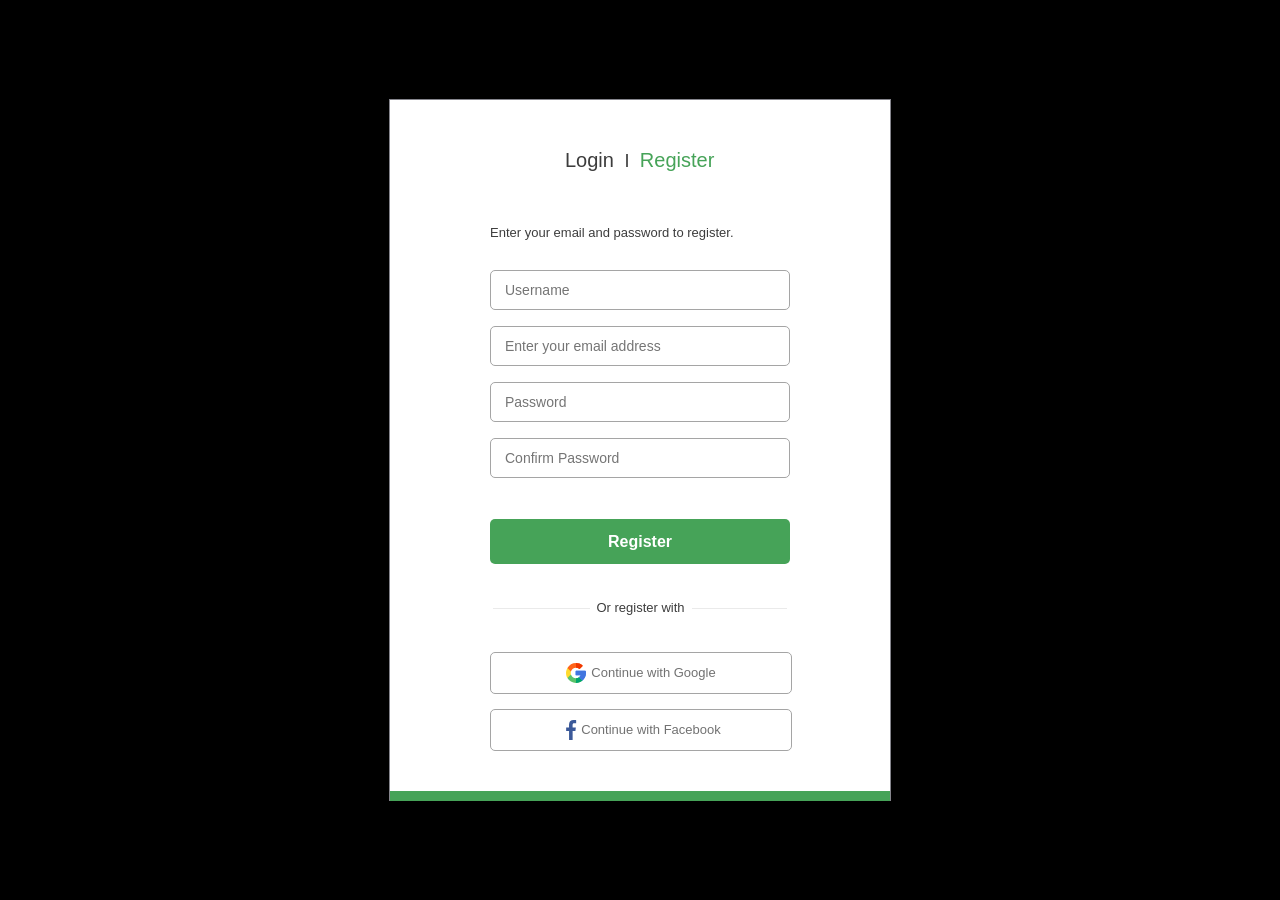
==== index.html @ e0455d1a "init" ====
<!DOCTYPE html>
<html lang="en">
<head>
    <meta charset="UTF-8">
    <meta name="viewport" content="width=device-width, initial-scale=1.0">
    <title>Registration</title>
    
    <link rel="stylesheet" href="./css/normalize.css">
    <link rel="stylesheet" href="./css/reset.css">
    <link rel="stylesheet" href="./css/styles.css">
    
</head>


<body>

<div class="form">

    <form class="registration-form">
        <span class="Login">Login</span>
        <span class="I">I</span>
        <span class="Register">Register</span>
    </form>
    
    <form class="enter-your-email-text">
        <span class="email-text">Enter your email and password to register.</span>
    </form>
    
    <form class="inputs-registration">
        <input type="text" class="username" placeholder="Username" required>
        <input type="email" class="email" placeholder="Enter your email address" required>
        <input type="password" class="password" placeholder="Password" required>
        <input type="password" class="confirm-password" placeholder="Confirm Password"required>
        <button type="submit" class="submit">Register</button>
    </form>
    
    <form class="or-register-with">
        <div class="line"></div>
        <span class="or-register-with-text">Or register with</span>
        <div class="line2"></div>
    </form>
    
    <form class="social-media-login">
        <a href="https://accounts.google.com/signin" class="login-with-google-btn">
            <img src="./img/google%201.svg" alt="google" width="20" height="20">
            <span>Continue with Google</span>
        </a>
        <a href="https://www.facebook.com/login" class="login-with-facebook-btn">
            <img src="./img/facebook%201.svg" alt="facebook" width="20" height="20">
            <span>Continue with Facebook</span>
        </a>
    </form>
    
    <form class="line-footer"></form>
    
    
</div>


</body>

</html>
---- css/styles.css ----
body {
    margin: 0;
    padding: 0;
    display: flex;
    justify-content: center;
    align-items: center;
    height: 100vh;
    background-color: #000000;
}

.form {
    border-collapse: collapse;
    width: 500px; /* Ширина ячейки */
    height: 700px; /* Высота ячейки */
    background-color: #ffffff; /* Цвет фона */
    border: 1px solid #85858c; /* Цвет рамки */
}

.registration-form {
    margin-left: 172px;
    margin-top: 52px;
    width: 157px;
    height: 16px;
    font-family: Cena P, sans-serif;
}

.Login {
    font-family: Cera P, sans-serif;
    font-size: 20px;
    font-weight: 500;
    text-align: left;
    color: rgba(61, 61, 61, 1);
    line-height: 16px;
}

.I {
    font-family: Cera P, sans-serif;
    font-size: 18px;
    font-weight: 250;
    text-align: left;
    color: rgba(61, 61, 61, 1);
    line-height: 16px;
}

.Register {
    font-family: Cera P, sans-serif;
    font-size: 20px;
    font-weight: 500;
    text-align: left;
    color: rgba(70, 163, 88, 1);
    line-height: 16px;
}

.Login,
.I,
.Register {
    margin: 0 3px;
}

.enter-your-email-text {
    width: 300px;
    height: 16px;
    margin-top: 56px;
    margin-left: 100px;
}

.email-text {
    font-family: Cera P, sans-serif;
    font-size: 13px;
    font-weight: 400;
    line-height: 16px;
    text-align: left;
    color: rgba(61, 61, 61, 1);
}

.inputs-registration {
    margin-top: 30px;
    margin-left: 100px;
}

.username, .email, .password {
    width: 300px;
    height: 40px;
    margin-bottom: 16px;
    border: 1px;
    border-style: solid;
    border-radius: 5px;
    border-color: rgba(165, 165, 165, 1);
    font-family: Cena P, sans-serif;
    font-weight: 400;
    line-height: 16px;
    font-size: 14px;
    padding-left: 14px;
    padding-top: 12px;
    padding-bottom: 12px;
    box-sizing: border-box;
}

.confirm-password {
    width: 300px;
    height: 40px;
    border: 1px;
    border-style: solid;
    border-radius: 5px;
    border-color: rgba(165, 165, 165, 1);
    font-family: Cena P, sans-serif;
    font-weight: 400;
    line-height: 16px;
    font-size: 14px;
    padding-left: 14px;
    padding-top: 12px;
    padding-bottom: 12px;
    box-sizing: border-box;
}

.button {
    margin-top: 41px;
    margin-left: 100px;
}

.submit {
    width: 300px;
    height: 45px;
    border: 0;
    border-radius: 5px;
    background-color: rgba(70, 163, 88, 1);
    font-family: Cena P, sans-serif;
    font-weight: 700;
    line-height: 16px;
    font-size: 16px;
    color: rgba(255, 255, 255, 1);
    margin-top: 41px;
    cursor: pointer;
}

.or-register-with {
    display: flex;
    align-items: center;
    justify-content: center;
    margin: 36px;
}

.or-register-with-text {
    font-family: Cera P, sans-serif;
    font-size: 13px; /* Размер текста */
    line-height: 16px;
    color: rgba(61, 61, 61, 1);
    white-space: nowrap;
    margin-left: 6px;
    margin-right: 7px;
}

.line {
    width: 97px;
    height: 1px;
    background-color: rgba(234, 234, 234, 1);
}

.line2 {
    width: 95px;
    height: 1px;
    background-color: rgba(234, 234, 234, 1);
}

.social-media-login {
    margin-top: 27px;
    margin-left: 100px;
}

.login-with-google-btn,
.login-with-facebook-btn {
    display: flex;
    align-items: center;
    justify-content: center;
    width: 300px;
    height: 40px;
    border: 1px solid rgba(165, 165, 165, 1);
    border-radius: 5px;
    background-color: rgb(255, 255, 255);
    font-family: 'Cena P', sans-serif;
    font-weight: 500;
    line-height: 16px;
    font-size: 13px;
    color: rgba(114, 114, 114, 1);
    text-decoration-line: blink;
}

.login-with-google-btn {
    margin-bottom: 15px;
    gap: 7px;
}

.login-with-google-btn {
    gap: 5px;
}

.line-footer {
    width: 100%;
    height: 10px;
    margin-top: 40px;
    background-color: rgba(70, 163, 88, 1);
}
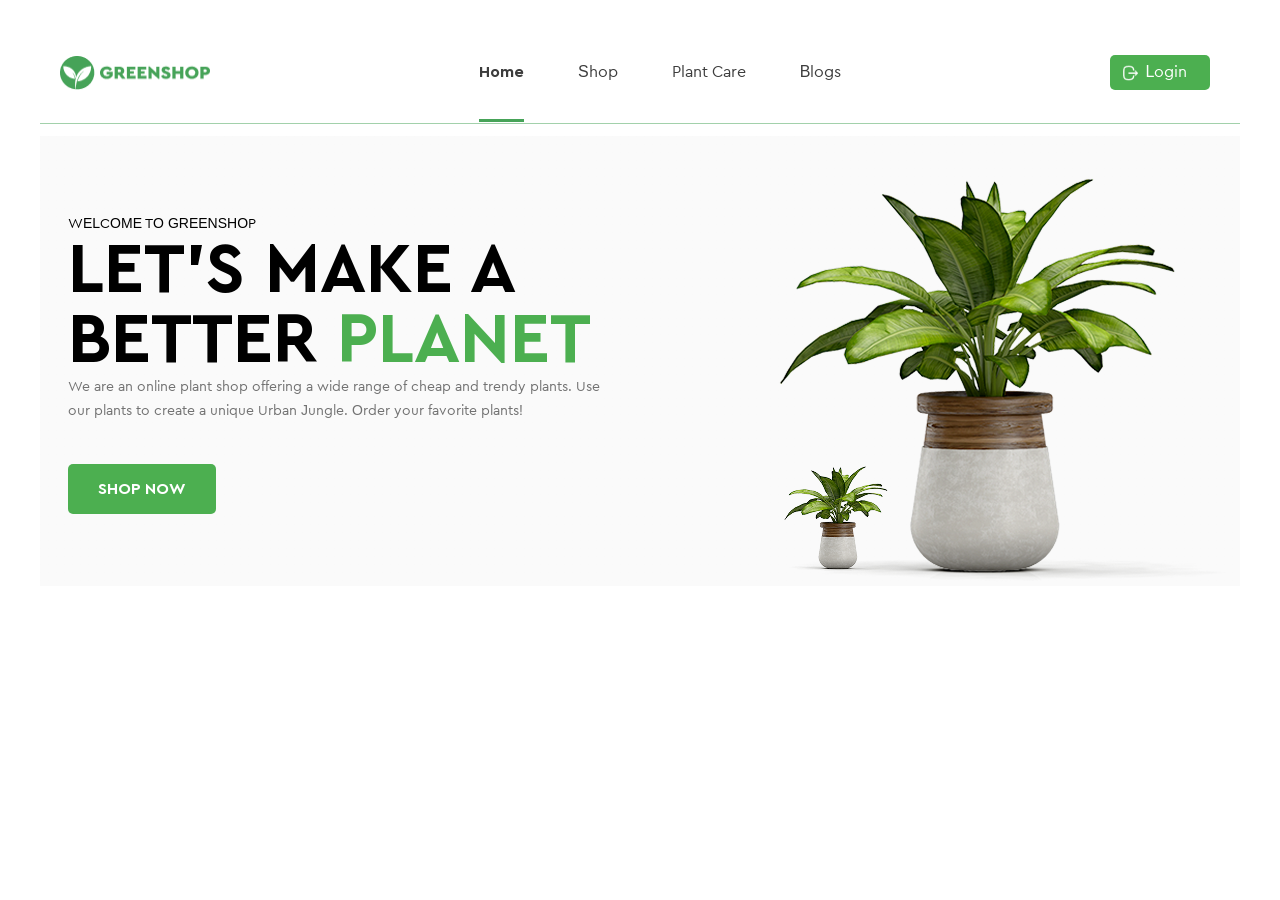
==== commit 91be384d: "Сохранил локальные файлы перед pull" ====
--- a/index.html
+++ b/index.html
@@ -3,60 +3,47 @@
 <head>
     <meta charset="UTF-8">
     <meta name="viewport" content="width=device-width, initial-scale=1.0">
-    <title>Registration</title>
-    
-    <link rel="stylesheet" href="./css/normalize.css">
-    <link rel="stylesheet" href="./css/reset.css">
-    <link rel="stylesheet" href="./css/styles.css">
-    
+    <title>GreenShop</title>
+    <link rel="stylesheet" href="./styles/reset.css">
+    <link rel="stylesheet" href="./styles/style.css">
 </head>
+<body>
+<header>
+    <div class="container">
+        <a href="index.html">
+            <div class="logo">
+                <img src="./images/logo.png" alt="GreenShop Logo">
+            </div>
+        </a>
+        <nav>
+            <ul>
+                <li><a href="index.html" class="active">Home</a></li>
+                <li><a href="#">Shop</a></li>
+                <li><a href="#">Plant Care</a></li>
+                <li><a href="#">Blogs</a></li>
+            </ul>
+        </nav>
+        <div class="login-btn">
+            <a href="./pages/registration.html">
+                <button>Login</button>
+            </a>
+        </div>
+    </div>
+</header>
 
-
-<body>
-
-<div class="form">
-
-    <form class="registration-form">
-        <span class="Login">Login</span>
-        <span class="I">I</span>
-        <span class="Register">Register</span>
-    </form>
-    
-    <form class="enter-your-email-text">
-        <span class="email-text">Enter your email and password to register.</span>
-    </form>
-    
-    <form class="inputs-registration">
-        <input type="text" class="username" placeholder="Username" required>
-        <input type="email" class="email" placeholder="Enter your email address" required>
-        <input type="password" class="password" placeholder="Password" required>
-        <input type="password" class="confirm-password" placeholder="Confirm Password"required>
-        <button type="submit" class="submit">Register</button>
-    </form>
-    
-    <form class="or-register-with">
-        <div class="line"></div>
-        <span class="or-register-with-text">Or register with</span>
-        <div class="line2"></div>
-    </form>
-    
-    <form class="social-media-login">
-        <a href="https://accounts.google.com/signin" class="login-with-google-btn">
-            <img src="./img/google%201.svg" alt="google" width="20" height="20">
-            <span>Continue with Google</span>
-        </a>
-        <a href="https://www.facebook.com/login" class="login-with-facebook-btn">
-            <img src="./img/facebook%201.svg" alt="facebook" width="20" height="20">
-            <span>Continue with Facebook</span>
-        </a>
-    </form>
-    
-    <form class="line-footer"></form>
-    
-    
+<div class="hero">
+    <div class="container2">
+        <div class="hero-text">
+            <p class="subheading">WELCOME TO GREENSHOP</p>
+            <h1>LET’S MAKE A BETTER <span>PLANET</span></h1>
+            <p class="description">We are an online plant shop offering a wide range of cheap and trendy plants. Use our plants to create a unique Urban Jungle. Order your favorite plants!</p>
+            <button class="shop-btn">SHOP NOW</button>
+        </div>
+        <div class="hero-image">
+            <img src="./images/plant-large.png" alt="Large Plant" class="large-plant">
+            <img src="./images/plant-small.png" alt="Small Plant" class="small-plant">
+        </div>
+    </div>
 </div>
-
-
 </body>
-
-</html>+</html>
--- a/styles/style.css
+++ b/styles/style.css
@@ -0,0 +1,226 @@
+@font-face {
+    font-family: 'Cera Pro';
+    src: url('../fonts/CeraPro-Regular.woff2') format('woff2'),
+    url('../fonts/CeraPro-Regular.woff') format('woff');
+    font-weight: normal;
+    font-style: normal;
+}
+
+@font-face {
+    font-family: 'Cera Pro';
+    src: url('../fonts/CeraPro-Bold.woff2') format('woff2'),
+    url('../fonts/CeraPro-Bold.woff') format('woff');
+    font-weight: bold;
+    font-style: normal;
+}
+
+body {
+    font-family: 'Cera Pro', sans-serif;
+    margin: 0;
+    padding: 0;
+    background-color: #ffffff;
+}
+
+.container {
+    width: 1200px;
+    height: 53px;
+    top: 30px;
+    margin: 0 auto;
+}
+
+header {
+    background-color: #ffffff;
+    padding: 20px;
+    width: 1200px;
+    margin: 30px auto 12px auto;
+    border-bottom: 0.3px solid rgba(70, 163, 88, 0.5);
+}
+
+.logo {
+    display: inline-block;
+    vertical-align: middle;
+}
+
+.logo img {
+    width: 150px;
+    height: 34px;
+}
+
+nav {
+    display: inline-block;
+    vertical-align: middle;
+    width: auto;
+    height: 45px;
+    margin: 0 240px;
+}
+
+nav ul {
+    display: inline-block;
+    list-style: none;
+    width: auto;
+    height: 45px;
+    text-align: center;
+    line-height: 45px;
+}
+
+nav ul li {
+    display: inline-block;
+    margin: 0 25px;
+}
+
+nav ul li a {
+    text-decoration: none;
+    color: #3D3D3D;
+    font-weight: 400;
+    border-bottom: 3px solid transparent;
+}
+
+nav ul li a.active {
+    position: relative;
+    font-weight: 700;
+    color: #3D3D3D;
+}
+
+nav ul li a.active::after {
+    content: "";
+    position: absolute;
+    left: 0;
+    bottom: -42px;
+    width: 100%;
+    height: 3px;
+    background-color: #46A358;
+}
+
+.login-btn {
+    display: inline-block;
+    vertical-align: middle;
+    position: relative;
+}
+
+.login-btn a {
+    display: inline-block;
+    text-decoration: none;
+}
+
+.login-btn button {
+    display: inline-block;
+    width: 100px;
+    height: 35px;
+    background-color: #4CAF50;
+    color: white;
+    border: none;
+    cursor: pointer;
+    border-radius: 5px;
+    font-family: 'Cera Pro', sans-serif;
+    font-weight: 500;
+    font-size: 16px;
+    text-align: center;
+    padding-left: 12px;
+    line-height: 35px;
+    position: relative;
+}
+
+.login-btn button::before {
+    content: "";
+    display: inline-block;
+    width: 16px;
+    height: 15px;
+    background: url("../images/logout.png") no-repeat center;
+    background-size: contain;
+    position: absolute;
+    left: 12px;
+    top: 50%;
+    transform: translateY(-50%);
+}
+
+.hero {
+    margin: 0 auto;
+    text-align: center;
+    width: 1200px;
+    height: 450px;
+    top: 10px;
+    background: linear-gradient(97.77deg, rgba(245, 245, 245, 0.5) -23.46%, rgba(245, 245, 245, 0.5) 107.51%);
+}
+
+.hero-text {
+    display: inline-block;
+    width: 45%;
+    text-align: left;
+    position: relative;
+    bottom: 227px;
+}
+
+.hero-text .subheading {
+    display: inline-block;
+    width: 205px;
+    height: 16px;
+    font-family: 'Cera Pro', sans-serif;
+    font-weight: 500;
+    font-size: 14px;
+    line-height: 16px;
+}
+
+.hero-text h1 {
+    width: 590px;
+    height: 140px;
+    font-family: 'Cera Pro', sans-serif;
+    font-weight: 900;
+    font-size: 70px;
+    line-height: 70px;
+}
+
+.hero-text h1 span {
+    color: #4CAF50;
+}
+
+.hero-text .description {
+    width: 557px;
+    height: 45px;
+    font-size: 14px;
+    color: #727272;
+    font-family: 'Cera Pro', sans-serif;
+    font-weight: 400;
+    line-height: 24px;
+}
+
+.shop-btn {
+    top: 325px;
+    left: 41px;
+    background-color: #4CAF50;
+    color: white;
+    border: none;
+    padding: 15px 30px;
+    cursor: pointer;
+    font-family: 'Cera Pro', sans-serif;
+    font-weight: 700;
+    font-size: 16px;
+    line-height: 20px;
+    border-radius: 5px;
+    margin-top: 44px;
+}
+
+.hero-image {
+    display: inline-block;
+    width: 50%;
+    text-align: right;
+}
+
+.hero-image img {
+    max-width: 100%;
+}
+
+.large-plant {
+    position: relative;
+    top: 12px;
+    left: 120px;
+    width: 507px;
+    height: 450px;
+}
+
+.small-plant {
+    position: relative;
+    top: -140px;
+    left: 160px;
+    width: 135px;
+    height: 135px;
+}
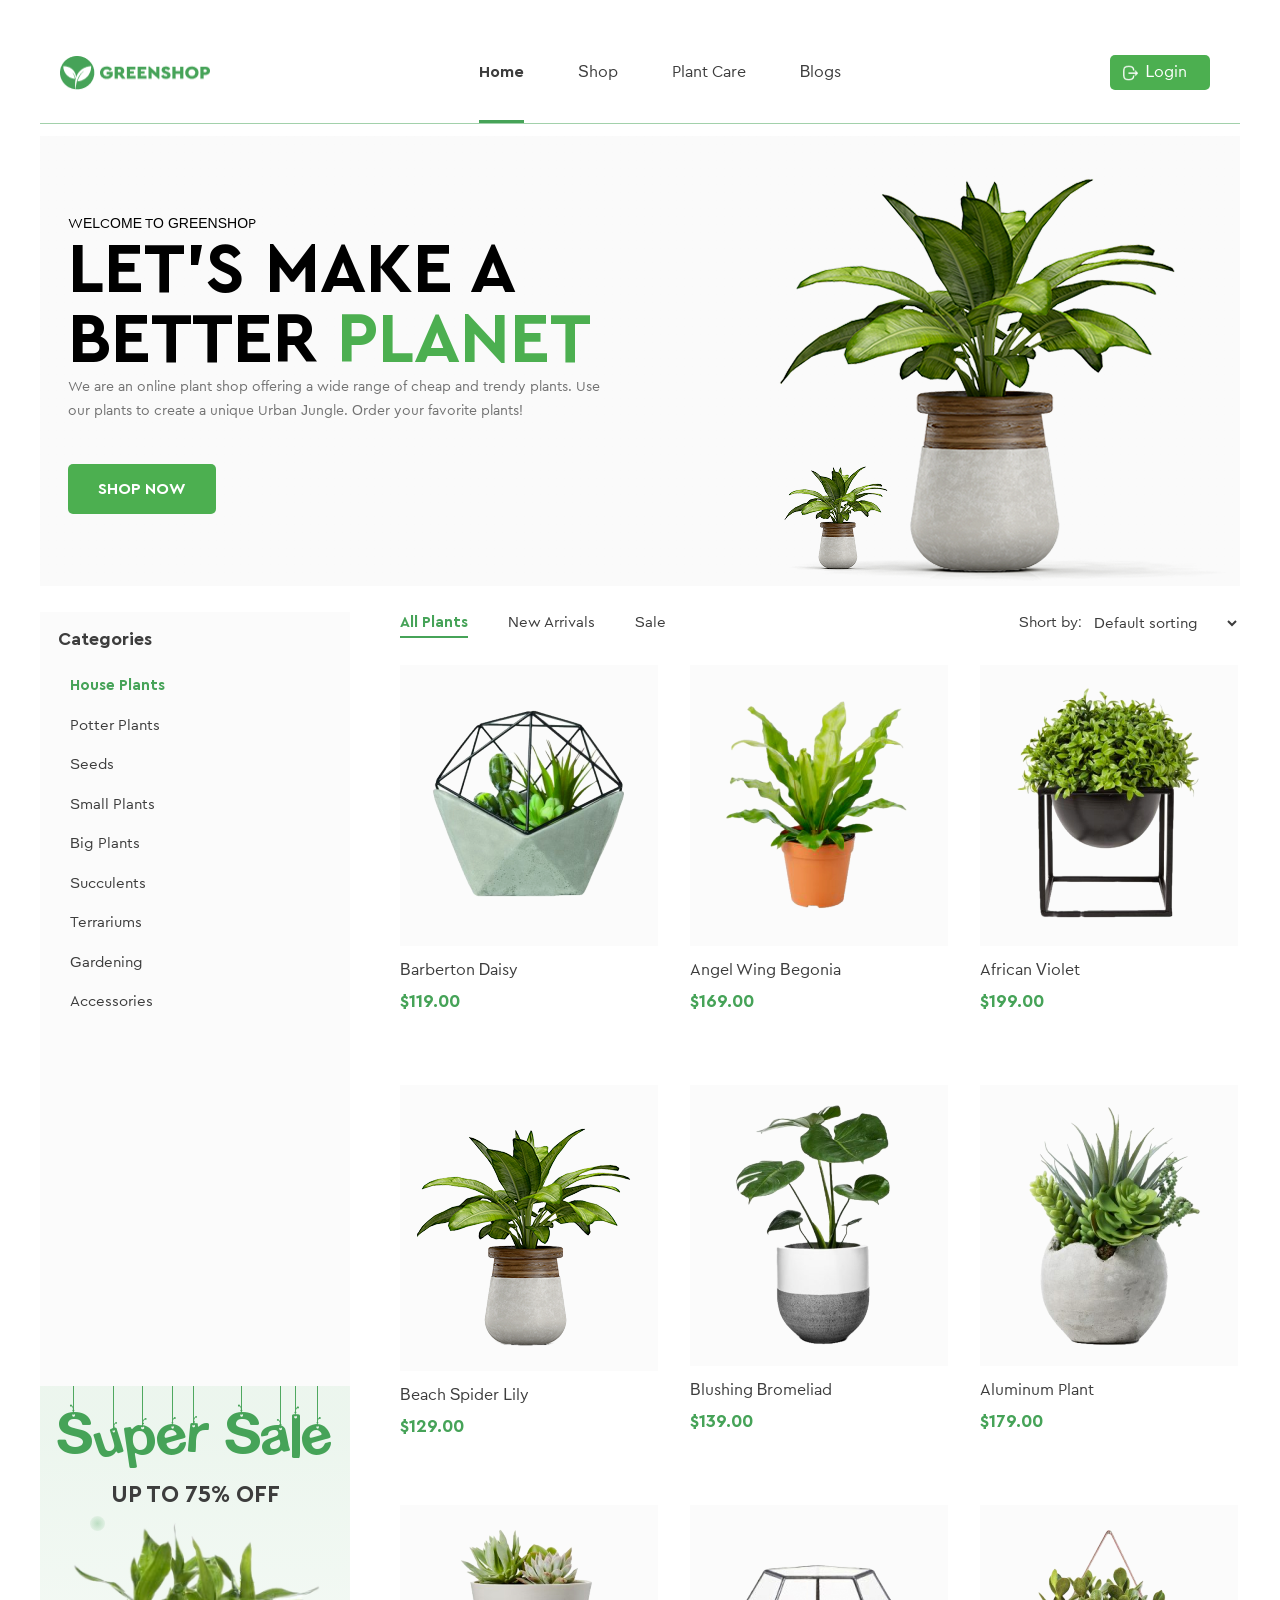
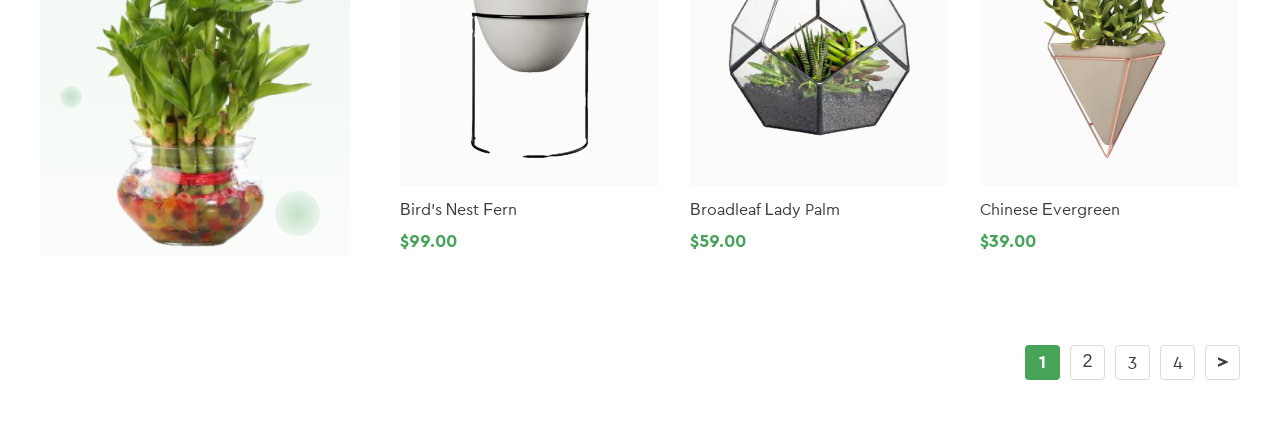
==== commit e61fc379: "Добавил проект ДЗ 7.1., но с использованием flex в ветку homework-3" ====
--- a/index.html
+++ b/index.html
@@ -6,6 +6,8 @@
     <title>GreenShop</title>
     <link rel="stylesheet" href="./styles/reset.css">
     <link rel="stylesheet" href="./styles/style.css">
+    <link rel="stylesheet" href="./styles/style-central-block.css">
+    
 </head>
 <body>
 <header>
@@ -45,5 +47,150 @@
         </div>
     </div>
 </div>
+
+<section class="products-section">
+    <div class="container">
+        
+        <!-- Левая колонка (боковое меню) -->
+        <div class="sidebar-container">
+            <aside class="sidebar">
+                <h2>Categories</h2>
+                <ul class="categories">
+                    <li><a href="#" class="active">House Plants</a></li>
+                    <li><a href="#">Potter Plants</a></li>
+                    <li><a href="#">Seeds</a></li>
+                    <li><a href="#">Small Plants</a></li>
+                    <li><a href="#">Big Plants</a></li>
+                    <li><a href="#">Succulents</a></li>
+                    <li><a href="#">Terrariums</a></li>
+                    <li><a href="#">Gardening</a></li>
+                    <li><a href="#">Accessories</a></li>
+                </ul>
+            </aside>
+            
+            <div class="sale-banner">
+                <h2 class="sale-title">Super Sale</h2>
+                <p class="sale-subtitle">UP TO 75% OFF</p>
+                
+                <!-- Блок с кругами -->
+                <div class="sale-circles">
+                    <div class="circle small-circle"></div>
+                    <div class="circle medium-circle"></div>
+                    <div class="circle large-circle"></div>
+                </div>
+                
+                <!-- Картинка баннера -->
+                <img src="./images/sale-banner.png" alt="Super Sale Plant" class="sale-image">
+            </div>
+        </div>
+        
+        <!-- Правая колонка (контент с товарами) -->
+        <div class="products-content">
+            
+            <!-- Блок сортировки -->
+            <div class="sort-filter">
+                <div class="filter-tabs">
+                    <span class="active">All Plants</span>
+                    <span>New Arrivals</span>
+                    <span>Sale</span>
+                </div>
+                <div class="sort-by">
+                    <label for="sort">Short by:</label>
+                    <select id="sort">
+                        <option>Default sorting</option>
+                        <option>Price: Low to High</option>
+                        <option>Price: High to Low</option>
+                    </select>
+                </div>
+            </div>
+            
+            <!-- Карточки товаров -->
+            <div class="product-container">
+                <div class="product-card">
+                    <div class="product-card-bg">
+                        <img src="./images/product1.png" alt="Barberton Daisy">
+                    </div>
+                    <h3>Barberton Daisy</h3>
+                    <p class="price">$119.00</p>
+                </div>
+                
+                <div class="product-card">
+                    <div class="product-card-bg">
+                        <img src="./images/product2.png" alt="Angel Wing Begonia">
+                    </div>
+                    <h3>Angel Wing Begonia</h3>
+                    <p class="price">$169.00</p>
+                </div>
+                
+                <div class="product-card">
+                    <div class="product-card-bg">
+                        <img src="./images/product3.png" alt="African Violet">
+                    </div>
+                    <h3>African Violet</h3>
+                    <p class="price">$199.00</p>
+                </div>
+                
+                <div class="product-card">
+                    <div class="product-card-bg">
+                        <img src="./images/product4.png" alt="Beach Spider Lily">
+                    </div>
+                    <h3>Beach Spider Lily</h3>
+                    <p class="price">$129.00</p>
+                </div>
+                
+                <div class="product-card">
+                    <div class="product-card-bg">
+                        <img src="./images/product5.png" alt="Blushing Bromeliad">
+                    </div>
+                    <h3>Blushing Bromeliad</h3>
+                    <p class="price">$139.00</p>
+                </div>
+                
+                <div class="product-card">
+                    <div class="product-card-bg">
+                        <img src="./images/product6.png" alt="Aluminum Plant">
+                    </div>
+                    <h3>Aluminum Plant</h3>
+                    <p class="price">$179.00</p>
+                </div>
+                
+                <div class="product-card">
+                    <div class="product-card-bg">
+                        <img src="./images/product7.png" alt="Bird’s Nest Fern">
+                    </div>
+                    <h3>Bird’s Nest Fern</h3>
+                    <p class="price">$99.00</p>
+                </div>
+                
+                <div class="product-card">
+                    <div class="product-card-bg">
+                        <img src="./images/product8.png" alt="Broadleaf Lady Palm">
+                    </div>
+                    <h3>Broadleaf Lady Palm</h3>
+                    <p class="price">$59.00</p>
+                </div>
+                
+                <div class="product-card">
+                    <div class="product-card-bg">
+                        <img src="./images/product9.png" alt="Chinese Evergreen">
+                    </div>
+                    <h3>Chinese Evergreen</h3>
+                    <p class="price">$39.00</p>
+                </div>
+            </div>
+            
+            <!-- Пагинация -->
+            <div class="pagination">
+                <a href="#" class="active">1</a>
+                <a href="#">2</a>
+                <a href="#">3</a>
+                <a href="#">4</a>
+                <a href="#" class="next">&gt;</a>
+            </div>
+            
+        </div>
+    </div>
+</section>
+
 </body>
 </html>
--- a/styles/style.css
+++ b/styles/style.css
@@ -85,7 +85,7 @@
     content: "";
     position: absolute;
     left: 0;
-    bottom: -42px;
+    bottom: -43px;
     width: 100%;
     height: 3px;
     background-color: #46A358;
--- a/styles/style-central-block.css
+++ b/styles/style-central-block.css
@@ -0,0 +1,334 @@
+@font-face {
+    font-family: 'Cera Pro';
+    src: url('../fonts/CeraPro-Regular.woff2') format('woff2'),
+    url('../fonts/CeraPro-Regular.woff') format('woff');
+    font-weight: normal;
+    font-style: normal;
+}
+
+@font-face {
+    font-family: 'Cera Pro';
+    src: url('../fonts/CeraPro-Bold.woff2') format('woff2'),
+    url('../fonts/CeraPro-Bold.woff') format('woff');
+    font-weight: bold;
+    font-style: normal;
+}
+
+@font-face {
+    font-family: 'Hanged Letters';
+    src: url('../fonts/Hanged-Letters.ttf') format('truetype');
+    font-weight: normal;
+    font-style: normal;
+}
+
+/* Главный контейнер */
+.products-section .container {
+    display: flex;
+    align-items: flex-start;
+    justify-content: space-between;
+    gap: 50px; /* Отступ между сайдбаром и контентом */
+}
+
+/* Левая колонка (sidebar + баннер) */
+.sidebar-container {
+    width: 310px;
+    display: flex;
+    flex-direction: column;
+    align-items: center;
+}
+
+/* Sidebar */
+.sidebar {
+    margin-top: 26px;
+    width: 100%;
+    height: 774px;
+    background-color: #FBFBFB;
+    padding: 14px 18px;
+    font-family: 'Cera Pro', sans-serif;
+}
+
+/* Заголовок "Categories" */
+.sidebar h2 {
+    font-size: 18px;
+    font-weight: 700;
+    color: #3D3D3D;
+    margin-bottom: 20px;
+}
+
+/* Список категорий */
+.categories {
+    padding-left: 12px;
+    display: flex;
+    flex-direction: column;
+    gap: 15px;
+}
+
+.categories li a {
+    font-size: 15px;
+    font-weight: 400;
+    color: #3D3D3D;
+    transition: color 0.3s ease;
+}
+
+.categories li a.active {
+    font-weight: 700;
+    color: #46A358;
+}
+
+/* Баннер "Super Sale" */
+.sale-banner {
+    width: 310px;
+    height: 470px;
+    background: linear-gradient(180deg, rgba(70, 163, 88, 0.1) 10%, rgba(70, 163, 88, 0.03) 90%);
+    text-align: center;
+    font-family: 'Cera Pro', sans-serif;
+    position: relative;
+    overflow: hidden;
+}
+
+.sale-title {
+    margin-top: 16px;
+    font-size: 65px;
+    font-weight: 400;
+    color: #46A358;
+    line-height: 65px;
+    font-family: 'Hanged Letters', sans-serif;
+}
+
+.sale-subtitle {
+    margin-top: 11px;
+    font-size: 23px;
+    font-weight: 700;
+    color: #3D3D3D;
+}
+
+.sale-image {
+    width: 310px;
+    height: 340px;
+    object-fit: cover;
+}
+
+/* Декоративные круги */
+.sale-circles {
+    position: absolute;
+    width: 100%;
+    height: 100%;
+    top: 0;
+    left: 0;
+    pointer-events: none;
+    z-index: 2;
+}
+
+.circle {
+    position: absolute;
+    border-radius: 50%;
+    background: radial-gradient(circle, rgba(70, 163, 88, 0.3) 0%, rgba(70, 163, 88, 0) 100%);
+    z-index: 1;
+}
+
+.small-circle {
+    width: 15px;
+    height: 15px;
+    top: 130px;
+    left: 50px;
+}
+
+.medium-circle {
+    width: 22px;
+    height: 22px;
+    top: 300px;
+    left: 20px;
+}
+
+.large-circle {
+    width: 45px;
+    height: 45px;
+    bottom: 20px;
+    right: 30px;
+}
+
+/* Правая колонка (контент с товарами) */
+.products-content {
+    flex-grow: 1; /* Занимает всё доступное место */
+}
+
+/* Блок сортировки */
+.sort-filter {
+    display: flex;
+    justify-content: space-between;
+    align-items: center;
+    margin-bottom: 30px;
+    margin-top: 26px;
+}
+
+/* Табы */
+.filter-tabs {
+    display: flex;
+    gap: 40px;
+}
+
+.filter-tabs span {
+    font-family: 'Cera Pro', sans-serif;
+    font-size: 15px;
+    font-weight: 400;
+    color: #3D3D3D;
+    cursor: pointer;
+    position: relative;
+}
+
+.filter-tabs span.active {
+    font-weight: 700;
+    color: #46A358;
+}
+
+.filter-tabs span.active::after {
+    content: "";
+    position: absolute;
+    bottom: -3px;
+    left: 0;
+    width: 100%;
+    height: 2px;
+    background-color: #46A358;
+}
+
+/* Блок "Sort by" */
+.sort-by {
+    display: flex;
+    align-items: center;
+    gap: 8px;
+}
+
+.sort-by label {
+    font-family: 'Cera Pro', sans-serif;
+    font-size: 15px;
+    font-weight: 400;
+    color: #3D3D3D;
+}
+
+.sort-by select {
+    font-family: 'Cera Pro', sans-serif;
+    font-size: 15px;
+    font-weight: 400;
+    color: #3D3D3D;
+    border: none;
+    outline: none;
+    background: transparent;
+    cursor: pointer;
+}
+
+/* Контейнер карточек товаров */
+.product-container {
+    display: flex;
+    flex-wrap: wrap;
+    gap: 70px 32px; /* 70px по вертикали, 32px по горизонтали */
+    justify-content: flex-start;
+    width: 100%;
+}
+
+/* Карточка товара */
+.product-card {
+    width: 258px;
+    height: 350px;
+    display: flex;
+    flex-direction: column;
+    align-items: center;
+    text-align: center;
+    transition: transform 0.3s ease, box-shadow 0.3s ease;
+}
+
+/* Контейнер с фоном */
+.product-card-bg {
+    width: 258px;
+    height: 300px;
+    background-color: rgba(251, 251, 251, 1);
+    display: flex;
+    align-items: center;
+    justify-content: center;
+}
+
+/* Изображение товара */
+.product-card img {
+    max-width: 100%;
+    max-height: 100%;
+    object-fit: contain;
+}
+
+/* Название товара */
+.product-card h3 {
+    font-family: 'Cera Pro', sans-serif;
+    font-size: 16px;
+    font-weight: 400;
+    color: rgba(61, 61, 61, 1);
+    margin-top: 12px;
+    align-self: flex-start; /* Прижимает к левому краю */
+    text-align: left; /* Выравнивание текста влево */
+}
+
+/* Цена товара */
+.product-card .price {
+    font-family: 'Cera Pro', sans-serif;
+    font-size: 18px;
+    font-weight: 700;
+    color: rgba(70, 163, 88, 1);
+    margin-top: 6px;
+    align-self: flex-start; /* Прижимает к левому краю */
+    text-align: left; /* Выравнивание текста влево */
+}
+
+/* Стили для блока пагинации */
+.pagination {
+    display: flex;
+    justify-content: flex-end; /* Прибиваем к правому краю */
+    align-items: center;
+    gap: 10px; /* Расстояние между страницами 10px */
+    margin-top: 90px; /* Отступ сверху от карточек товара */
+    margin-bottom: 50px;
+}
+
+/* Стили для кнопок пагинации */
+.pagination a {
+    display: flex;
+    align-items: center; /* Выровнять текст строго по центру */
+    justify-content: center;
+    height: 35px;
+    width: 35px;
+    text-decoration: none;
+    font-family: 'Cera Pro', sans-serif;
+    font-size: 18px;
+    font-weight: 400;
+    color: rgba(61, 61, 61, 1);
+    border-radius: 4px;
+    border: 1px solid rgba(220, 220, 220, 1);
+    background-color: white;
+    transition: all 0.3s ease;
+}
+
+/* Активная страница */
+.pagination a.active {
+    font-weight: 700;
+    background-color: rgba(70, 163, 88, 1);
+    color: white;
+    border: none;
+}
+
+/* Эффект при наведении */
+.pagination a:hover {
+    background-color: rgba(70, 163, 88, 0.2);
+}
+
+/* Стили для кнопки "вперед" */
+.pagination a.next {
+    font-size: 22px; /* Чуть крупнее для визуального акцента */
+    font-weight: 700;
+    background-color: white;
+    color: rgba(61, 61, 61, 1);
+    border: 1px solid rgba(220, 220, 220, 1);
+    display: flex;
+    align-items: center;
+    justify-content: center;
+}
+
+/* Эффект при наведении на "вперед" */
+.pagination a.next:hover {
+    background-color: rgba(70, 163, 88, 0.2);
+}
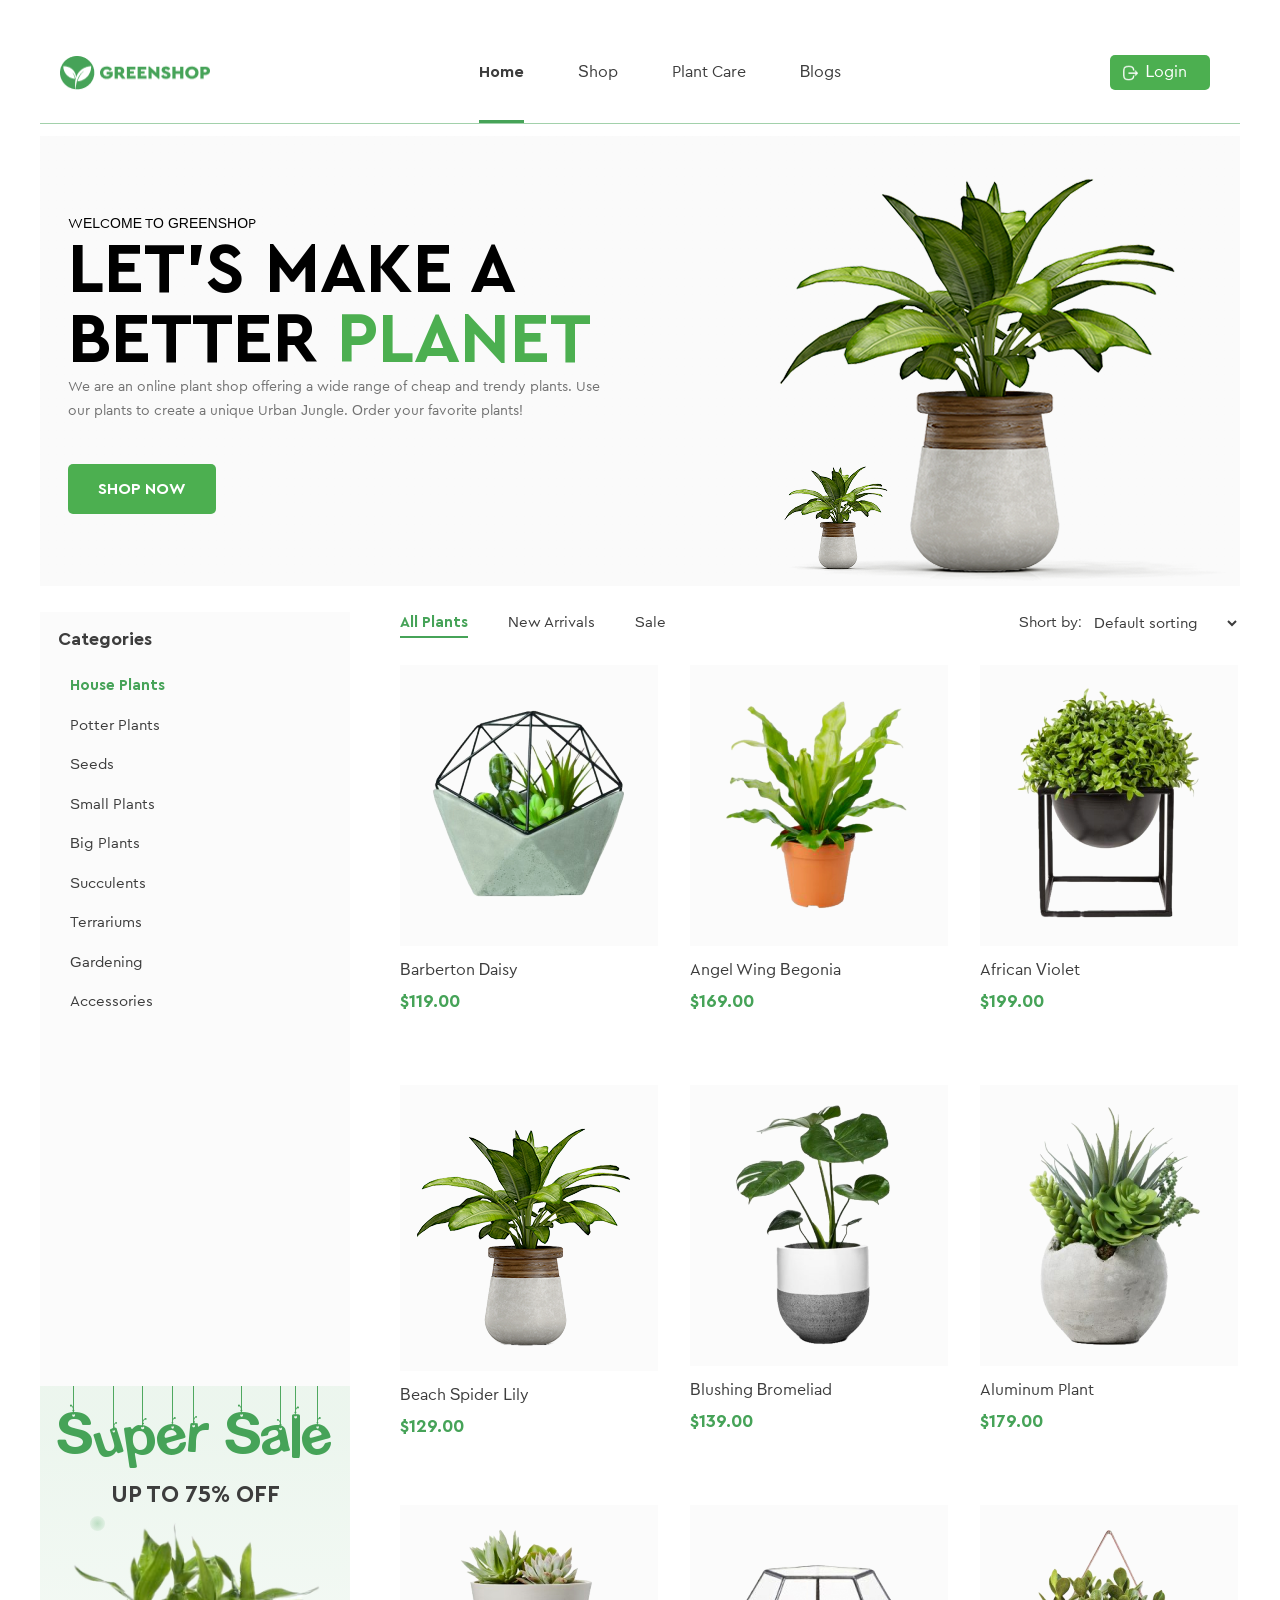
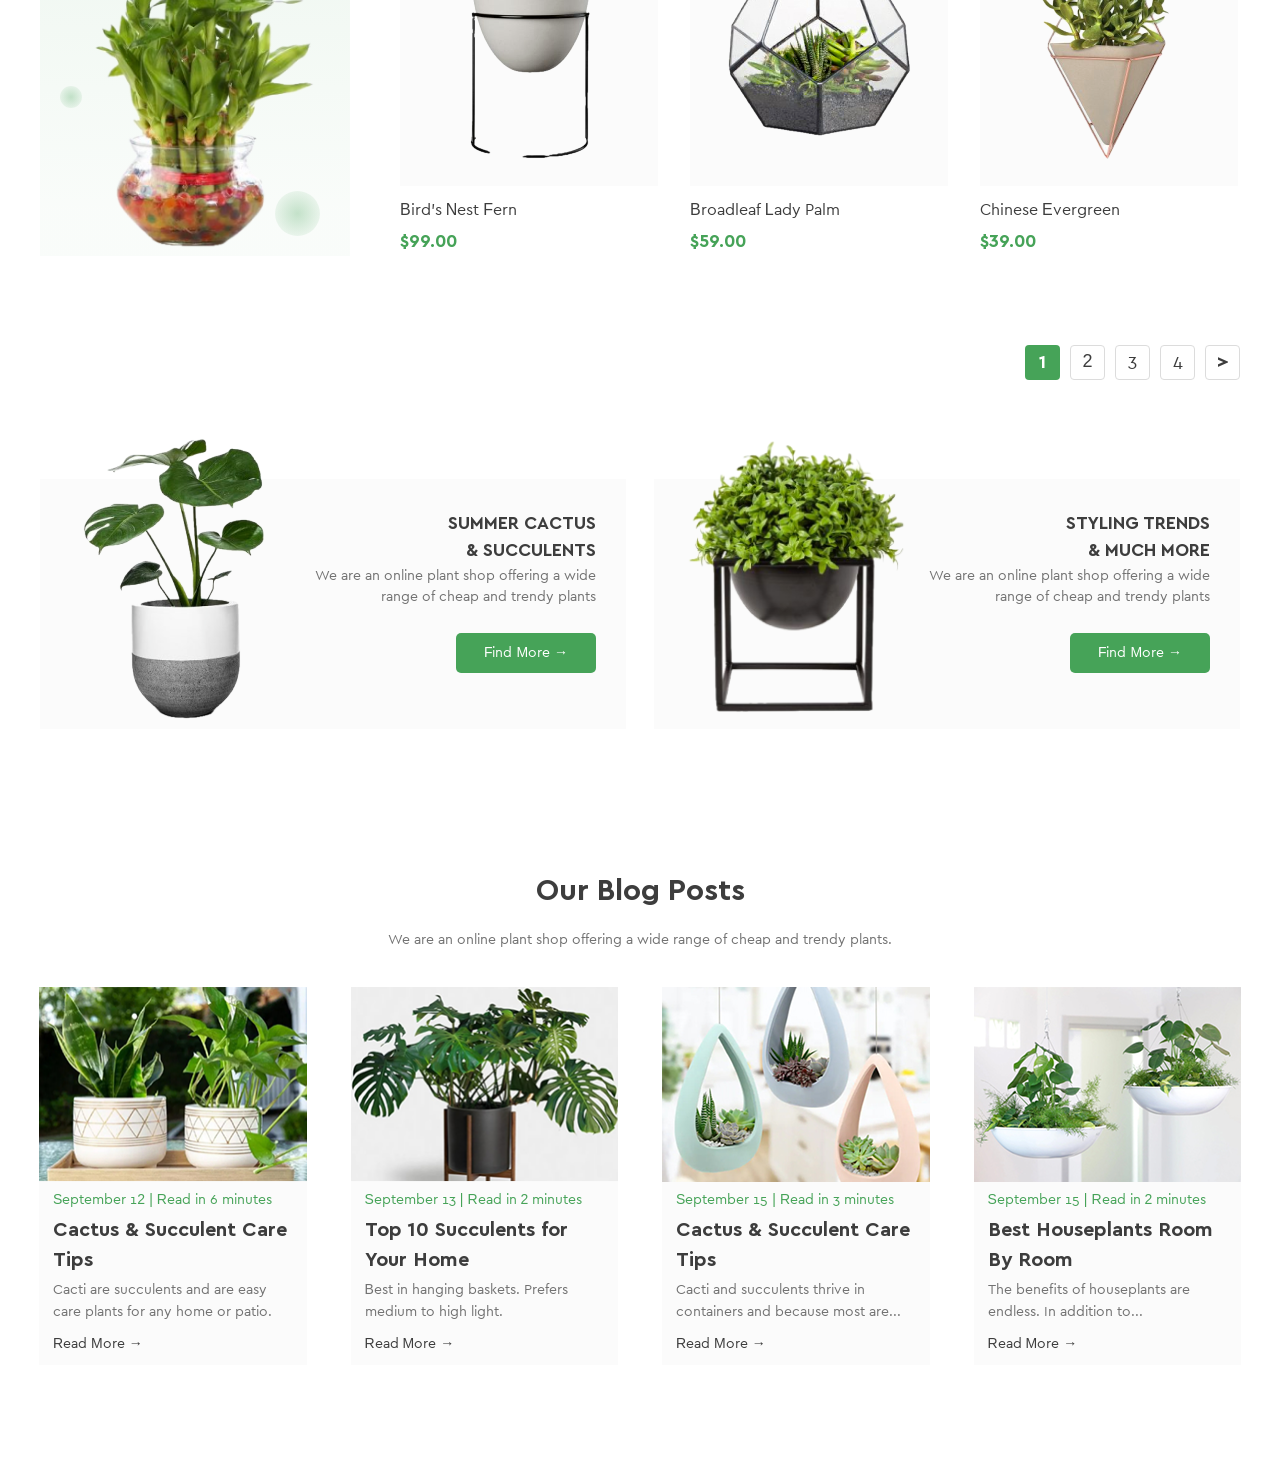
==== commit c87eca0a: "ДЗ 8.1. Практика FlexBox. Добавил секцию ПРОМО и секцию БЛОГ" ====
--- a/index.html
+++ b/index.html
@@ -192,5 +192,77 @@
     </div>
 </section>
 
+<section class="promo-section">
+    <div class="promo-container">
+        <div class="promo-card">
+            <img src="./images/plant1.png" alt="Summer Cactus & Succulents" class="promo-image">
+            <div class="promo-content">
+                <h3 class="promo-title">SUMMER CACTUS & SUCCULENTS</h3>
+                <p class="promo-text">We are an online plant shop offering a wide range of cheap and trendy plants</p>
+                <a href="#" class="promo-button">Find More →</a>
+            </div>
+        </div>
+        <div class="promo-card">
+            <img src="./images/plant2.png" alt="Styling Trends & Much More" class="promo-image">
+            <div class="promo-content">
+                <h3 class="promo-title">STYLING TRENDS & MUCH MORE</h3>
+                <p class="promo-text">We are an online plant shop offering a wide range of cheap and trendy plants</p>
+                <a href="#" class="promo-button">Find More →</a>
+            </div>
+        </div>
+    </div>
+</section>
+
+<section class="blog-section">
+    <div class="container">
+        <h2 class="blog-title">Our Blog Posts</h2>
+        <p class="blog-subtitle">
+            We are an online plant shop offering a wide range of cheap and trendy plants.
+        </p>
+        
+        <div class="blog-posts">
+            <div class="blog-card">
+                <img src="./images/blog1.png" alt="Cactus & Succulent Care Tips">
+                <div class="blog-content">
+                    <p class="blog-meta"><span class="blog-date">September 12</span> | Read in 6 minutes</p>
+                    <h3 class="blog-heading">Cactus & Succulent Care Tips</h3>
+                    <p class="blog-text">Cacti are succulents and are easy care plants for any home or patio.</p>
+                    <a href="#" class="blog-read-more">Read More →</a>
+                </div>
+            </div>
+            
+            <div class="blog-card">
+                <img src="./images/blog2.png" alt="Top 10 Succulents for Your Home">
+                <div class="blog-content">
+                    <p class="blog-meta"><span class="blog-date">September 13</span> | Read in 2 minutes</p>
+                    <h3 class="blog-heading">Top 10 Succulents for Your Home</h3>
+                    <p class="blog-text">Best in hanging baskets. Prefers medium to high light.</p>
+                    <a href="#" class="blog-read-more">Read More →</a>
+                </div>
+            </div>
+            
+            <div class="blog-card">
+                <img src="./images/blog3.png" alt="Cactus & Succulent Care Tips">
+                <div class="blog-content">
+                    <p class="blog-meta"><span class="blog-date">September 15</span> | Read in 3 minutes</p>
+                    <h3 class="blog-heading">Cactus & Succulent Care Tips</h3>
+                    <p class="blog-text">Cacti and succulents thrive in containers and because most are...</p>
+                    <a href="#" class="blog-read-more">Read More →</a>
+                </div>
+            </div>
+            
+            <div class="blog-card">
+                <img src="./images/blog4.png" alt="Best Houseplants Room By Room">
+                <div class="blog-content">
+                    <p class="blog-meta"><span class="blog-date">September 15</span> | Read in 2 minutes</p>
+                    <h3 class="blog-heading">Best Houseplants Room By Room</h3>
+                    <p class="blog-text">The benefits of houseplants are endless. In addition to...</p>
+                    <a href="#" class="blog-read-more">Read More →</a>
+                </div>
+            </div>
+        </div>
+    </div>
+</section>
+
 </body>
 </html>
--- a/styles/style-central-block.css
+++ b/styles/style-central-block.css
@@ -331,4 +331,201 @@
 /* Эффект при наведении на "вперед" */
 .pagination a.next:hover {
     background-color: rgba(70, 163, 88, 0.2);
-}+}
+
+/* Promo section */
+.promo-section {
+    display: flex;
+    justify-content: center;
+    margin-top: 1440px; /* Отступ вниз после пагинации */
+}
+
+.promo-container {
+    display: flex;
+    gap: 28px;
+    width: 1200px;
+}
+
+.promo-card {
+    display: flex;
+    align-items: center;
+    width: 586px;
+    height: 250px;
+    background-color: #FBFBFB;
+    /*padding: 20px;*/
+    position: relative; /* Для позиционирования текста */
+}
+
+.promo-image {
+    width: 287px;
+    height: 292px;
+    object-fit: cover;
+    margin-bottom: 50px;
+    z-index: 1; /* Чтобы изображение было выше фона */
+}
+
+.promo-content {
+    display: flex;
+    flex-direction: column;
+    justify-content: center;
+    text-align: right;
+    align-items: flex-end;
+    position: absolute;
+    right: 30px; /* Пододвигаем текст вправо */
+    z-index: 2;
+    background-color: rgba(251, 251, 251, 0.7); /* Полупрозрачный фон, если нужно */
+    padding-bottom: 17px;
+    max-width: 300px;
+}
+
+.promo-title {
+    font-family: 'Cera Pro', sans-serif;
+    font-size: 18px;
+    font-weight: 900;
+    color: #3D3D3D;
+    width: 150px;
+    height: 48px;
+    display: flex;
+    align-items: center;
+    justify-content: flex-end; /* Прижимает текст к правому краю */
+    text-align: right;
+    padding-bottom: 10px;
+}
+
+.promo-text {
+    font-family: 'Cera Pro', sans-serif;
+    font-size: 14px;
+    font-weight: 400;
+    color: #727272;
+    margin-bottom: 25px;
+    max-width: 292px;
+}
+
+.promo-button {
+    font-family: 'Cera Pro', sans-serif;
+    font-size: 14px;
+    font-weight: 500;
+    color: white;
+    background-color: #46A358;
+    text-decoration: none;
+    padding: 10px 20px;
+    border-radius: 5px;
+    display: inline-block;
+    width: 140px;
+    height: 40px;
+    text-align: center;
+}
+
+.promo-button:hover {
+    background-color: #3A8C4D;
+}
+
+/* Blog Section */
+.blog-section {
+    display: flex;
+    justify-content: center;
+    margin-top: 140px;
+}
+
+.blog-section .container {
+    width: 1202px;
+    text-align: center;
+}
+
+/* Заголовок */
+.blog-title {
+    font-family: 'Cera Pro', sans-serif;
+    font-size: 30px;
+    font-weight: 700;
+    color: #3D3D3D;
+    margin-bottom: 16px;
+}
+
+/* Подзаголовок */
+.blog-subtitle {
+    font-family: 'Cera Pro', sans-serif;
+    font-size: 14px;
+    font-weight: 400;
+    color: #727272;
+    margin-bottom: 36px;
+}
+
+/* Контейнер с карточками */
+.blog-posts {
+    display: flex;
+    gap: 44px;
+    justify-content: center;
+    padding-bottom: 100px;
+}
+
+/* Карточка блога */
+.blog-card {
+    width: 268px;
+    height: 378px;
+    background-color: #FBFBFB;
+    overflow: hidden;
+    transition: transform 0.3s ease;
+}
+
+/* Изображение */
+.blog-card img {
+    width: 100%;
+    height: 195px;
+    object-fit: cover;
+}
+
+/* Контент карточки */
+.blog-content {
+    padding: 8px 11px 12px 14px;
+    text-align: left;
+}
+
+/* дата и время */
+.blog-meta {
+    font-family: 'Cera Pro', sans-serif;
+    font-size: 14px;
+    font-weight: 500;
+    color: #46A358;
+    margin-bottom: 4px;
+}
+
+/* Заголовок статьи */
+.blog-heading {
+    font-family: 'Cera Pro', sans-serif;
+    font-size: 20px;
+    font-weight: 700;
+    color: #3D3D3D;
+    margin-bottom: 4px;
+}
+
+/* Описание */
+.blog-text {
+    font-family: 'Cera Pro', sans-serif;
+    font-size: 14px;
+    font-weight: 400;
+    color: #727272;
+    line-height: 22px;
+    margin-bottom: 8px;
+}
+
+/* Кнопка "Read More" */
+.blog-read-more {
+    font-family: 'Cera Pro', sans-serif;
+    font-size: 14px;
+    font-weight: 500;
+    line-height: 16px;
+    color: #3D3D3D;
+    text-decoration: none;
+    display: inline-block;
+    transition: color 0.3s ease;
+}
+
+/* Эффект наведения */
+.blog-read-more:hover {
+    font-family: 'Cera Pro', sans-serif;
+    font-size: 14px;
+    font-weight: 500;
+    line-height: 16px;
+    color: #46A358;
+}
+
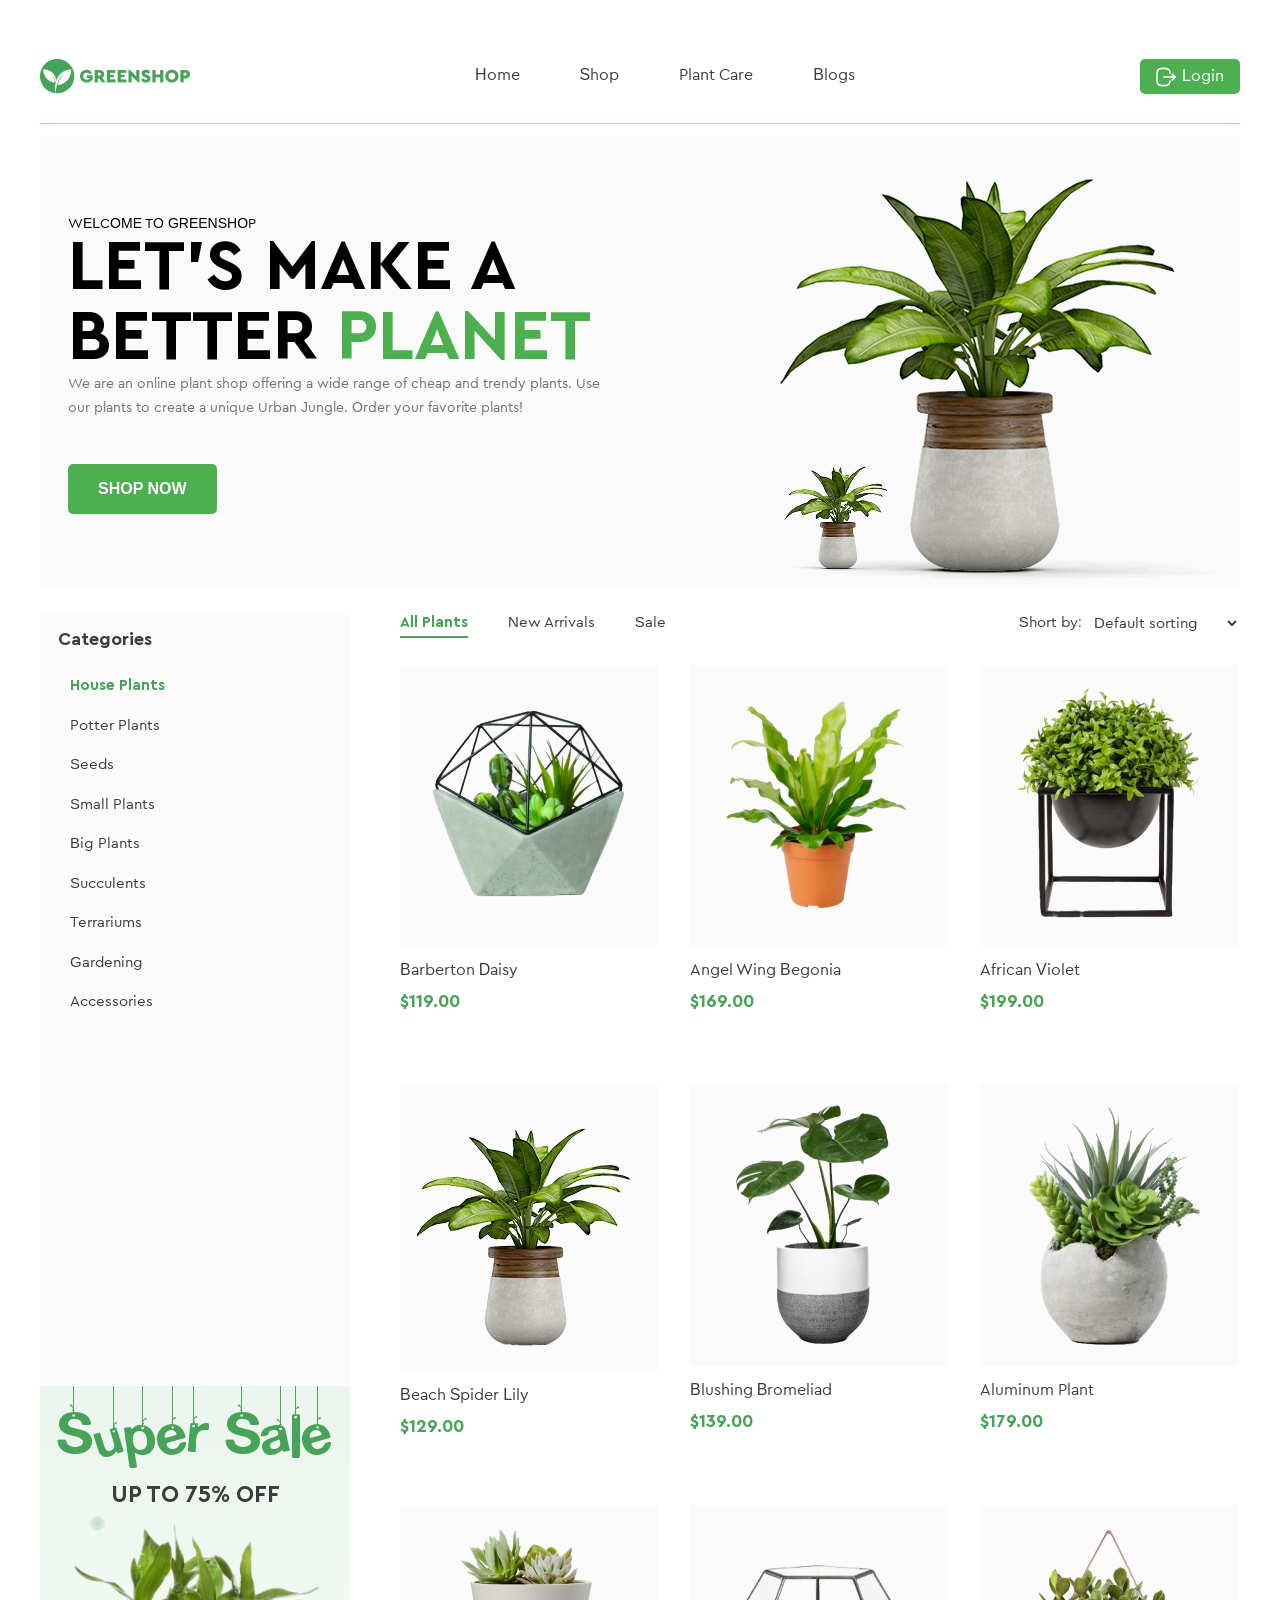
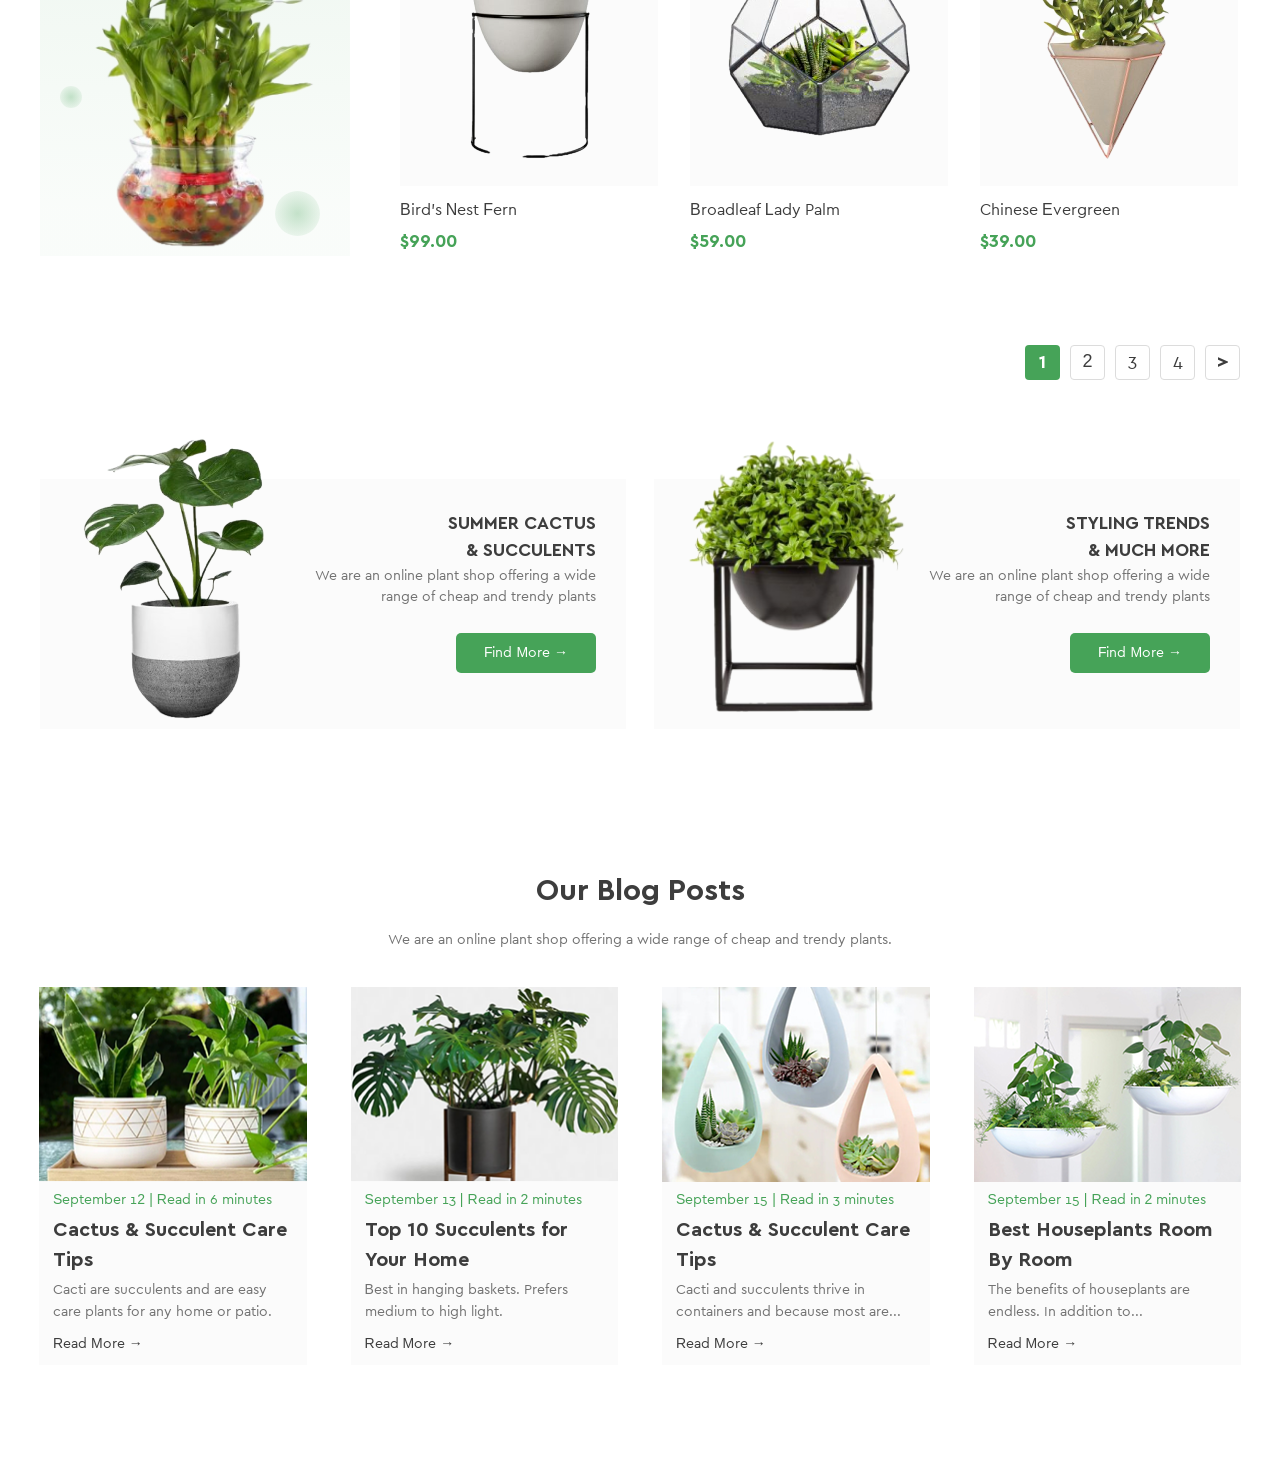
==== commit da82be0c: "ДЗ 10.1. Багаторівневе меню" ====
--- a/index.html
+++ b/index.html
@@ -18,16 +18,40 @@
             </div>
         </a>
         <nav>
-            <ul>
-                <li><a href="index.html" class="active">Home</a></li>
+            <ul class="main-menu">
+                <li><a href="#">Home</a></li>
                 <li><a href="#">Shop</a></li>
-                <li><a href="#">Plant Care</a></li>
+                <li class="dropdown">
+                    <a href="#">Plant Care</a>
+                    <ul class="dropdown-menu">
+                        <li><a href="#">Drainage</a></li>
+                        <li><a href="#">Fungicides</a></li>
+                        <li><a href="#">Fertilizer</a></li>
+                        <li class="submenu">
+                            <a href="#">
+                                Priming
+                                <span class="arrow"></span>
+                            </a>
+                            <ul class="submenu-menu">
+                                <li><a href="#">Universal</a></li>
+                                <li><a href="#">For Ficus</a></li>
+                                <li><a href="#">For Cacti</a></li>
+                                <li><a href="#">For Citrus</a></li>
+                                <li><a href="#">For those in bloom</a></li>
+                                <li><a href="#">For Orchids</a></li>
+                            </ul>
+                        </li>
+                    </ul>
+                </li>
                 <li><a href="#">Blogs</a></li>
             </ul>
         </nav>
         <div class="login-btn">
             <a href="./pages/registration.html">
-                <button>Login</button>
+                <button>
+                    <img src="./images/logout.svg" alt="Login Icon" class="login-icon">
+                    Login
+                </button>
             </a>
         </div>
     </div>
@@ -107,6 +131,13 @@
             <!-- Карточки товаров -->
             <div class="product-container">
                 <div class="product-card">
+                    <div class="product-hover">
+                        <div class="icons">
+                            <img src="./images/cart-icon.svg" alt="Cart">
+                            <img src="./images/heart-icon.svg" alt="Favorite">
+                            <img src="./images/search-icon.svg" alt="Search">
+                        </div>
+                    </div>
                     <div class="product-card-bg">
                         <img src="./images/product1.png" alt="Barberton Daisy">
                     </div>
@@ -115,6 +146,13 @@
                 </div>
                 
                 <div class="product-card">
+                    <div class="product-hover">
+                        <div class="icons">
+                            <img src="./images/cart-icon.svg" alt="Cart">
+                            <img src="./images/heart-icon.svg" alt="Favorite">
+                            <img src="./images/search-icon.svg" alt="Search">
+                        </div>
+                    </div>
                     <div class="product-card-bg">
                         <img src="./images/product2.png" alt="Angel Wing Begonia">
                     </div>
@@ -123,6 +161,13 @@
                 </div>
                 
                 <div class="product-card">
+                    <div class="product-hover">
+                        <div class="icons">
+                            <img src="./images/cart-icon.svg" alt="Cart">
+                            <img src="./images/heart-icon.svg" alt="Favorite">
+                            <img src="./images/search-icon.svg" alt="Search">
+                        </div>
+                    </div>
                     <div class="product-card-bg">
                         <img src="./images/product3.png" alt="African Violet">
                     </div>
@@ -131,6 +176,13 @@
                 </div>
                 
                 <div class="product-card">
+                    <div class="product-hover">
+                        <div class="icons">
+                            <img src="./images/cart-icon.svg" alt="Cart">
+                            <img src="./images/heart-icon.svg" alt="Favorite">
+                            <img src="./images/search-icon.svg" alt="Search">
+                        </div>
+                    </div>
                     <div class="product-card-bg">
                         <img src="./images/product4.png" alt="Beach Spider Lily">
                     </div>
@@ -139,6 +191,13 @@
                 </div>
                 
                 <div class="product-card">
+                    <div class="product-hover">
+                        <div class="icons">
+                            <img src="./images/cart-icon.svg" alt="Cart">
+                            <img src="./images/heart-icon.svg" alt="Favorite">
+                            <img src="./images/search-icon.svg" alt="Search">
+                        </div>
+                    </div>
                     <div class="product-card-bg">
                         <img src="./images/product5.png" alt="Blushing Bromeliad">
                     </div>
@@ -147,6 +206,13 @@
                 </div>
                 
                 <div class="product-card">
+                    <div class="product-hover">
+                        <div class="icons">
+                            <img src="./images/cart-icon.svg" alt="Cart">
+                            <img src="./images/heart-icon.svg" alt="Favorite">
+                            <img src="./images/search-icon.svg" alt="Search">
+                        </div>
+                    </div>
                     <div class="product-card-bg">
                         <img src="./images/product6.png" alt="Aluminum Plant">
                     </div>
@@ -155,6 +221,13 @@
                 </div>
                 
                 <div class="product-card">
+                    <div class="product-hover">
+                        <div class="icons">
+                            <img src="./images/cart-icon.svg" alt="Cart">
+                            <img src="./images/heart-icon.svg" alt="Favorite">
+                            <img src="./images/search-icon.svg" alt="Search">
+                        </div>
+                    </div>
                     <div class="product-card-bg">
                         <img src="./images/product7.png" alt="Bird’s Nest Fern">
                     </div>
@@ -163,6 +236,13 @@
                 </div>
                 
                 <div class="product-card">
+                    <div class="product-hover">
+                        <div class="icons">
+                            <img src="./images/cart-icon.svg" alt="Cart">
+                            <img src="./images/heart-icon.svg" alt="Favorite">
+                            <img src="./images/search-icon.svg" alt="Search">
+                        </div>
+                    </div>
                     <div class="product-card-bg">
                         <img src="./images/product8.png" alt="Broadleaf Lady Palm">
                     </div>
@@ -171,6 +251,13 @@
                 </div>
                 
                 <div class="product-card">
+                    <div class="product-hover">
+                        <div class="icons">
+                            <img src="./images/cart-icon.svg" alt="Cart">
+                            <img src="./images/heart-icon.svg" alt="Favorite">
+                            <img src="./images/search-icon.svg" alt="Search">
+                        </div>
+                    </div>
                     <div class="product-card-bg">
                         <img src="./images/product9.png" alt="Chinese Evergreen">
                     </div>
--- a/styles/style.css
+++ b/styles/style.css
@@ -24,86 +24,86 @@
 .container {
     width: 1200px;
     height: 53px;
-    top: 30px;
     margin: 0 auto;
 }
 
 header {
     background-color: #ffffff;
-    padding: 20px;
+    padding: 20px 0 20px 0;
     width: 1200px;
     margin: 30px auto 12px auto;
     border-bottom: 0.3px solid rgba(70, 163, 88, 0.5);
 }
 
-.logo {
-    display: inline-block;
-    vertical-align: middle;
-}
-
-.logo img {
-    width: 150px;
-    height: 34px;
+header .container {
+    display: flex;
+    align-items: center;
+    justify-content: space-between;
+    height: 53px;
 }
 
 nav {
-    display: inline-block;
-    vertical-align: middle;
-    width: auto;
-    height: 45px;
-    margin: 0 240px;
+    flex-grow: 1;
+    display: flex;
+    justify-content: center;
 }
 
 nav ul {
-    display: inline-block;
+    display: flex;
     list-style: none;
-    width: auto;
-    height: 45px;
-    text-align: center;
-    line-height: 45px;
-}
-
-nav ul li {
-    display: inline-block;
-    margin: 0 25px;
+    padding: 0;
+    margin: 0;
+}
+
+nav > ul > li {
+    margin: 0 20px;
+    position: relative;
 }
 
 nav ul li a {
     text-decoration: none;
     color: #3D3D3D;
     font-weight: 400;
+    font-size: 16px;
+    position: relative;
     border-bottom: 3px solid transparent;
-}
-
-nav ul li a.active {
-    position: relative;
+    transition: font-weight 0.3s ease, color 0.3s ease;
+}
+
+/* Hover эффект */
+nav ul li a:hover {
     font-weight: 700;
-    color: #3D3D3D;
-}
-
-nav ul li a.active::after {
+    font-size: 16px;
+}
+
+/* nav ul li a::after {
     content: "";
     position: absolute;
     left: 0;
-    bottom: -43px;
-    width: 100%;
+    top: 52px;
+    width: 0;
     height: 3px;
     background-color: #46A358;
-}
-
+} */
+
+nav ul li a:hover::after {
+    width: 100%;
+}
+
+/* Кнопка Login */
 .login-btn {
-    display: inline-block;
-    vertical-align: middle;
-    position: relative;
+    flex-shrink: 0;
 }
 
 .login-btn a {
-    display: inline-block;
     text-decoration: none;
 }
 
 .login-btn button {
-    display: inline-block;
+    display: flex;
+    align-items: center;
+    justify-content: center;
+    gap: 6px; /* Расстояние между иконкой и текстом */
     width: 100px;
     height: 35px;
     background-color: #4CAF50;
@@ -115,30 +115,23 @@
     font-weight: 500;
     font-size: 16px;
     text-align: center;
-    padding-left: 12px;
     line-height: 35px;
     position: relative;
 }
 
-.login-btn button::before {
-    content: "";
-    display: inline-block;
-    width: 16px;
-    height: 15px;
-    background: url("../images/logout.png") no-repeat center;
-    background-size: contain;
-    position: absolute;
-    left: 12px;
-    top: 50%;
-    transform: translateY(-50%);
-}
-
+/* Стили для иконки */
+.login-icon {
+    width: 20px;
+    height: 20px;
+}
+
+
+/* Главный баннер */
 .hero {
     margin: 0 auto;
     text-align: center;
     width: 1200px;
     height: 450px;
-    top: 10px;
     background: linear-gradient(97.77deg, rgba(245, 245, 245, 0.5) -23.46%, rgba(245, 245, 245, 0.5) 107.51%);
 }
 
@@ -151,19 +144,12 @@
 }
 
 .hero-text .subheading {
-    display: inline-block;
-    width: 205px;
-    height: 16px;
-    font-family: 'Cera Pro', sans-serif;
+    font-size: 14px;
     font-weight: 500;
-    font-size: 14px;
     line-height: 16px;
 }
 
 .hero-text h1 {
-    width: 590px;
-    height: 140px;
-    font-family: 'Cera Pro', sans-serif;
     font-weight: 900;
     font-size: 70px;
     line-height: 70px;
@@ -174,24 +160,19 @@
 }
 
 .hero-text .description {
-    width: 557px;
-    height: 45px;
     font-size: 14px;
     color: #727272;
-    font-family: 'Cera Pro', sans-serif;
     font-weight: 400;
     line-height: 24px;
 }
 
+/* Кнопка SHOP NOW */
 .shop-btn {
-    top: 325px;
-    left: 41px;
     background-color: #4CAF50;
     color: white;
     border: none;
     padding: 15px 30px;
     cursor: pointer;
-    font-family: 'Cera Pro', sans-serif;
     font-weight: 700;
     font-size: 16px;
     line-height: 20px;
@@ -223,4 +204,154 @@
     left: 160px;
     width: 135px;
     height: 135px;
+}
+
+/* Основное меню */
+.main-menu {
+    list-style: none;
+    margin: 0;
+    padding: 0;
+    display: flex;
+    gap: 20px;
+}
+
+.main-menu li {
+    position: relative;
+}
+
+.main-menu a {
+    text-decoration: none;
+    color: #3D3D3D;
+    font-weight: 400;
+    padding: 46px 0;
+    display: inline-block;
+}
+
+/* Выпадающее меню (1 уровень) */
+.dropdown-menu {
+    position: absolute;
+    top: 100%;
+    left: -70%;
+    background-color: #EDF6EE;
+    width: 188px;
+    padding: 0;
+    display: none;
+    z-index: 1000;
+    box-shadow: 0 4px 8px rgba(0,0,0,0.1);
+}
+
+.dropdown:hover .dropdown-menu,
+.dropdown-menu:hover {
+    display: block;
+}
+
+/* Обертка для подменю — создаем "мостик" */
+.submenu {
+    position: relative;
+
+}
+
+.submenu::after {
+    content: "";
+    position: absolute;
+    top: 0;
+    left: 100%;
+    width: 6px; /* невидимая зона для ховера */
+    height: 100%;
+    background: transparent;
+}
+
+/* Подменю (2 уровень) */
+.submenu-menu {
+    position: absolute;
+    top: -300%;
+    left: 100%;
+    min-width: 178px;
+    background-color: #EDF6EE;
+    margin-left: 2px;
+    display: none;
+    box-shadow: 0 4px 8px rgba(0, 0, 0, 0.1);
+    z-index: 1001;
+}
+
+.submenu:hover .submenu-menu,
+.submenu-menu:hover {
+    display: block;
+}
+
+/* Стили пунктов меню */
+.dropdown-menu li a,
+.submenu-menu li a {
+    display: block;
+    width: 100%;
+    padding: 7px 14px 8px 14px; /* top right bottom left */
+    font-size: 16px;
+    font-weight: 400;
+    color: #3D3D3D;
+    text-decoration: none;
+    box-sizing: border-box;
+    transition: background-color 0.3s, color 0.3s, font-weight 0.3s;
+}
+
+/* При наведении — зелёный фон на всю ширину */
+.dropdown-menu li a:hover,
+.submenu-menu li a:hover {
+    background-color: #46A358;
+    color: #ffffff;
+    font-weight: 700;
+}
+
+/* Обёртка под SVG стрелку */
+.submenu > a {
+    position: relative;
+    padding-right: 28px; /* чтобы было место под стрелку */
+}
+
+/* Стрелка — по умолчанию вправо */
+.submenu > a .arrow {
+    content: "";
+    position: absolute;
+    right: 18px;
+    top: 50%;
+    width: 6px;
+    height: 10px;
+    background-image: url('../images/stroke_right.svg');
+    background-repeat: no-repeat;
+    background-size: contain;
+    transform: translateY(-50%);
+    transition: background-image 0.3s ease;
+}
+
+/* При наведении — стрелка влево */
+.submenu:hover > a .arrow {
+    background-image: url('../images/stroke_left.svg');
+}
+
+.dropdown:hover > a {
+    font-weight: 700;
+}
+
+/* Базовый стиль пункта верхнего уровня */
+nav > ul > li > a {
+    position: relative;
+    font-weight: 400;
+    color: #3D3D3D;
+    font-size: 16px;
+    text-decoration: none;
+}
+
+/* Добавляем псевдоэлемент подчеркивания */
+nav > ul > li > a::after {
+    content: "";
+    position: absolute;
+    left: 0;
+    bottom: 10px;
+    width: 0;
+    height: 3px;
+    background-color: #46A358;
+}
+
+/* Показываем зелёную линию только при наведении на пункт верхнего меню */
+nav > ul > li:hover > a::after {
+    width: 100%;
 }
--- a/styles/style-central-block.css
+++ b/styles/style-central-block.css
@@ -233,7 +233,55 @@
     flex-direction: column;
     align-items: center;
     text-align: center;
+    position: relative;
     transition: transform 0.3s ease, box-shadow 0.3s ease;
+}
+
+/* Зеленая полоска сверху */
+.product-hover {
+    position: absolute;
+    top: 0;
+    left: 0;
+    width: 100%;
+    height: 1px;
+    background-color: rgba(70, 163, 88, 1);
+    opacity: 0;
+    transition: opacity 0.3s ease;
+}
+
+/* Иконки */
+.icons {
+    position: absolute;
+    top: 238px; /* Оставляем нужное смещение сверху */
+    left: 50%; /* Размещаем относительно центра */
+    transform: translateX(-50%); /* Смещаем обратно на половину ширины */
+    display: flex;
+    gap: 10px;
+    opacity: 0;
+    transition: opacity 0.3s ease;
+}
+
+.icons img {
+    width: 35px;
+    height: 35px;
+    cursor: pointer;
+
+    /* Добавляем фон и размеры */
+    background-color: white; /* Белый фон */
+    border-radius: 4px; /* Скругленные углы */
+    padding: 8px; /* Внутренний отступ, чтобы изображение было внутри */
+
+    /* Центрируем содержимое */
+    display: flex;
+    align-items: center;
+    justify-content: center;
+
+}
+
+/* Показываем полосу и иконки при наведении */
+.product-card:hover .product-hover,
+.product-card:hover .icons {
+    opacity: 1;
 }
 
 /* Контейнер с фоном */
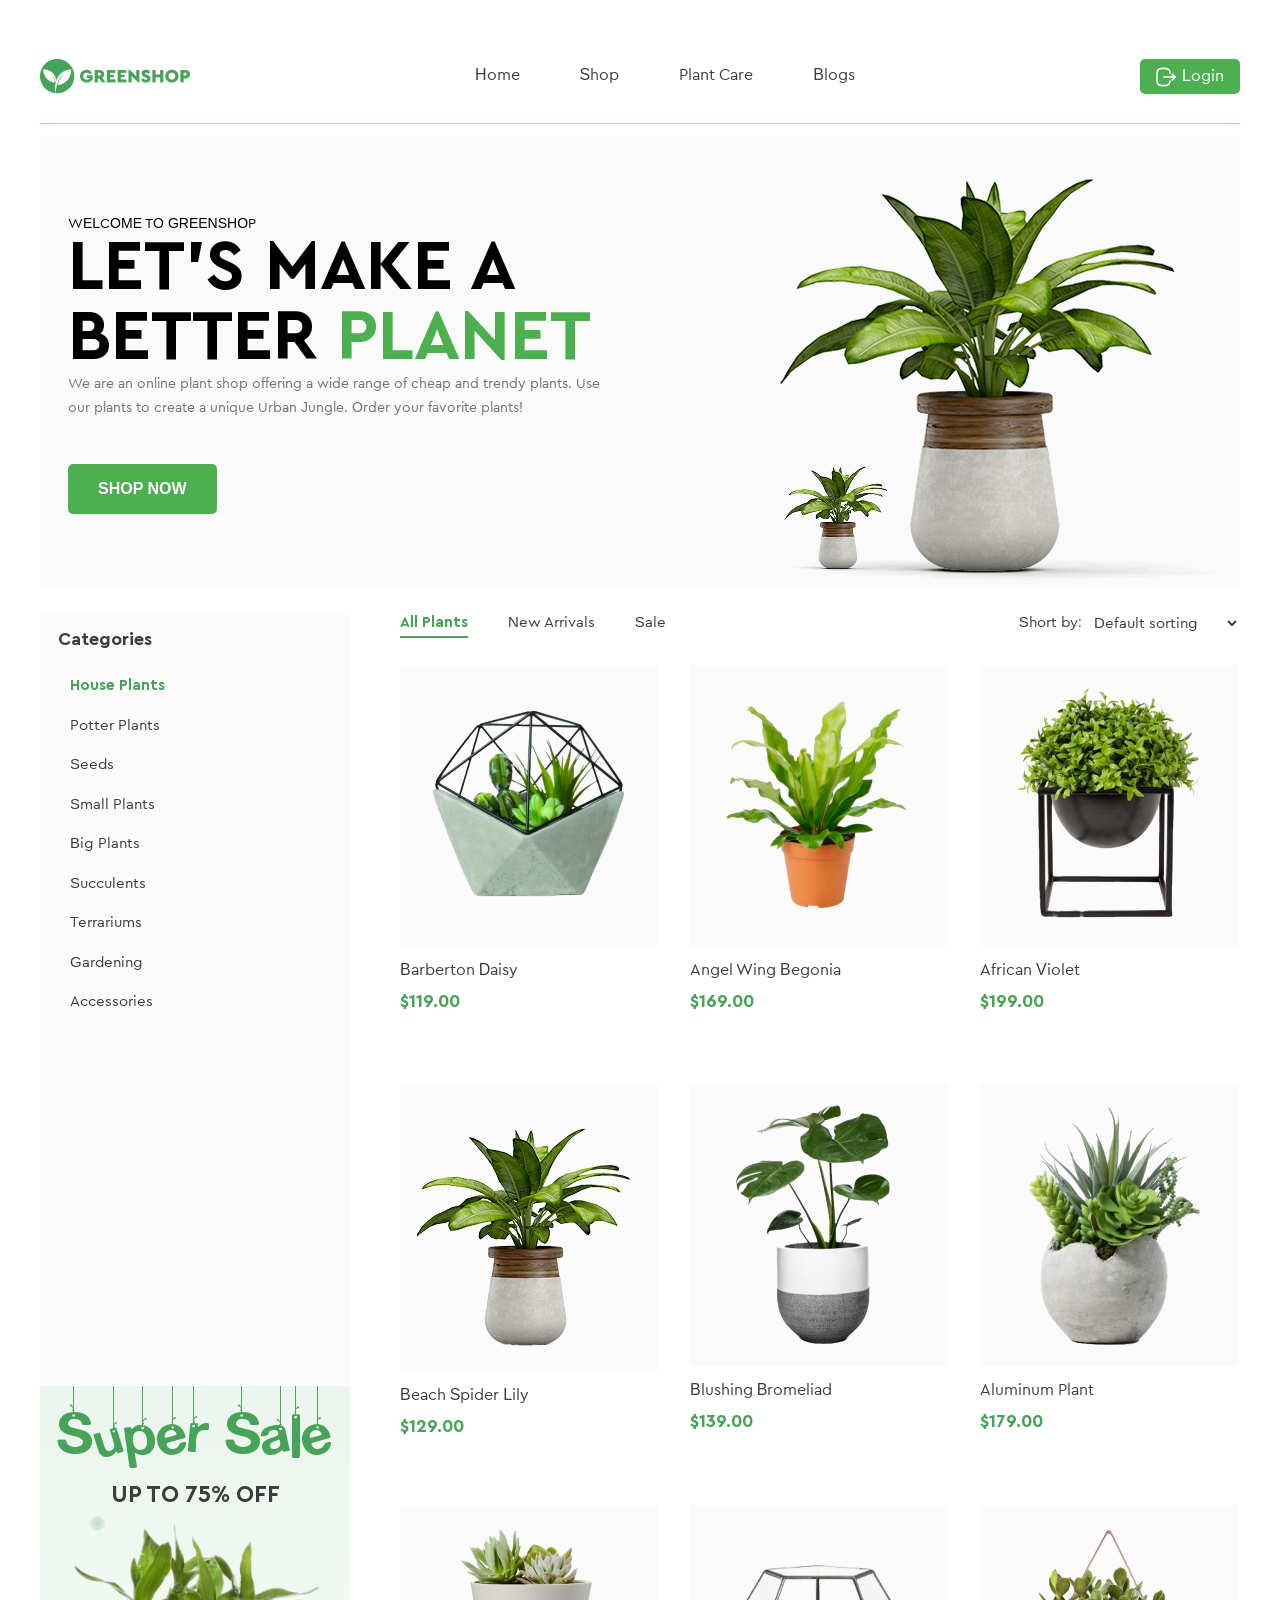
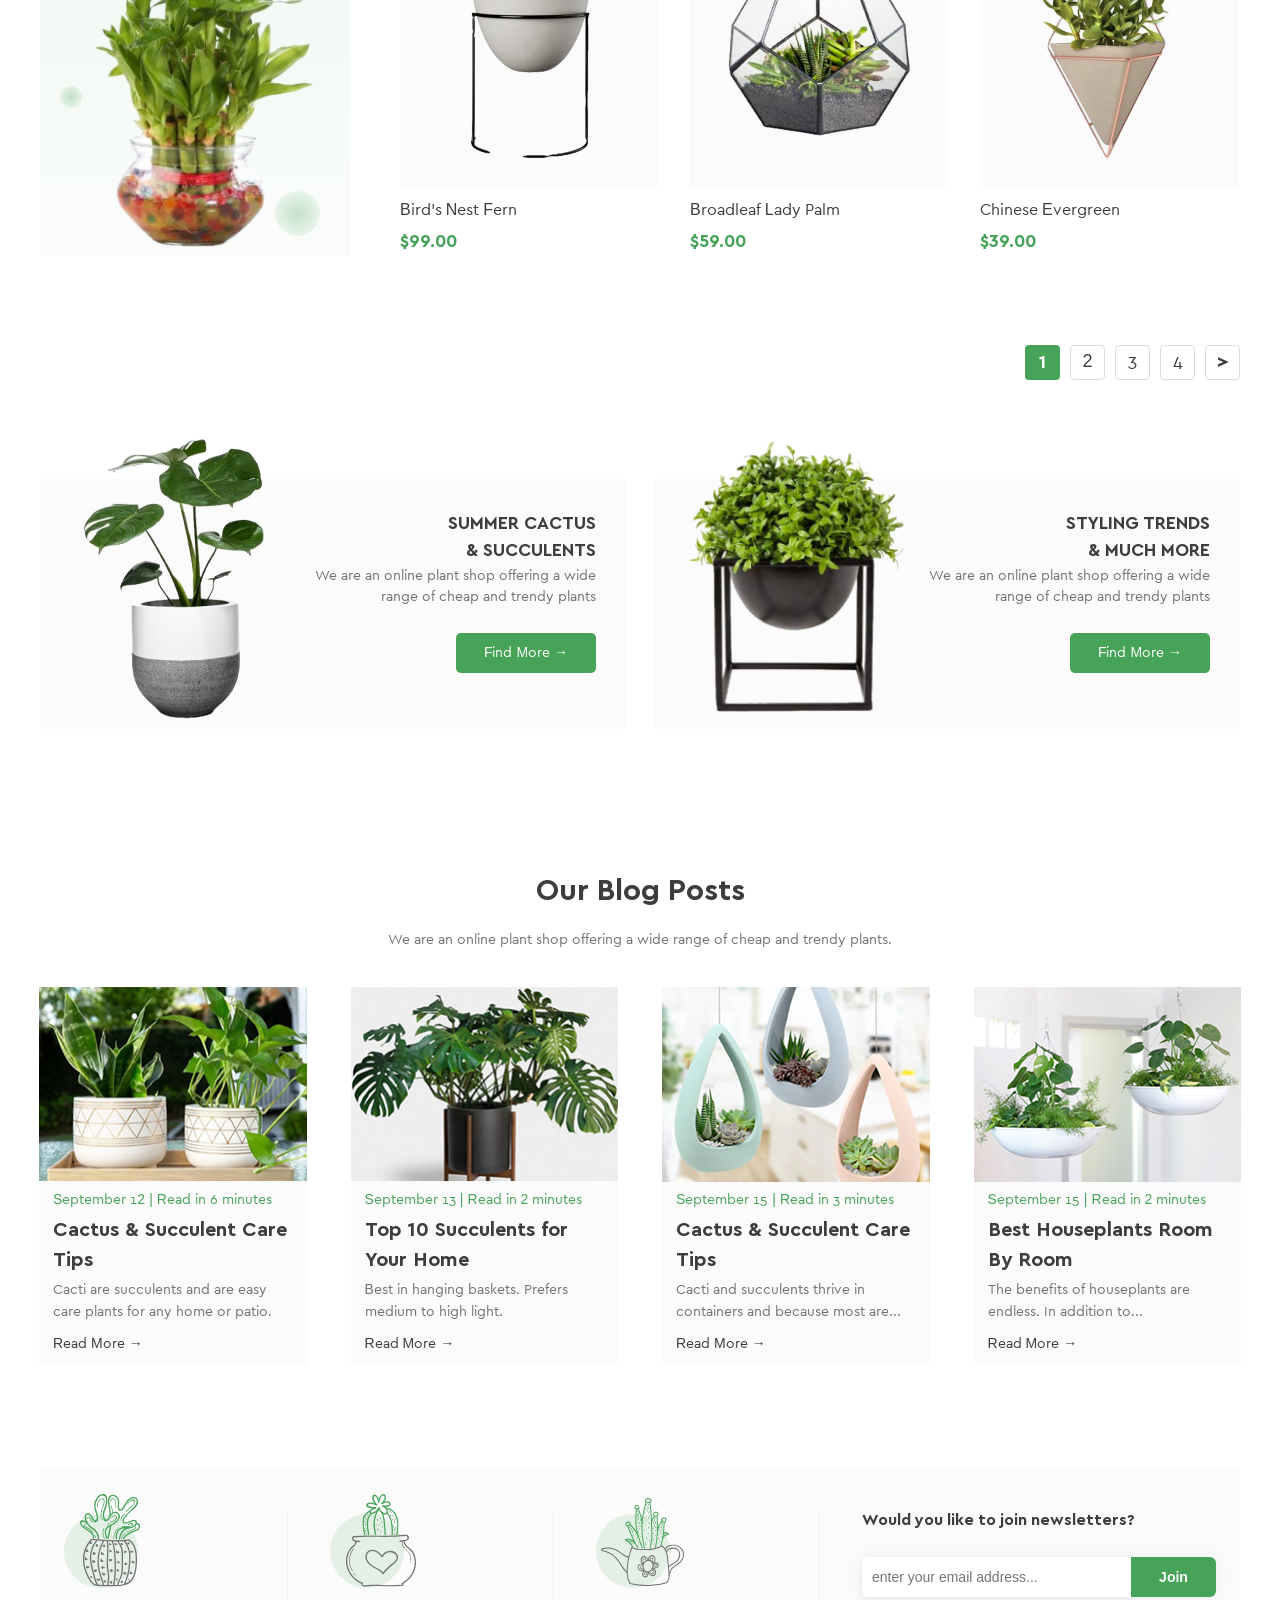
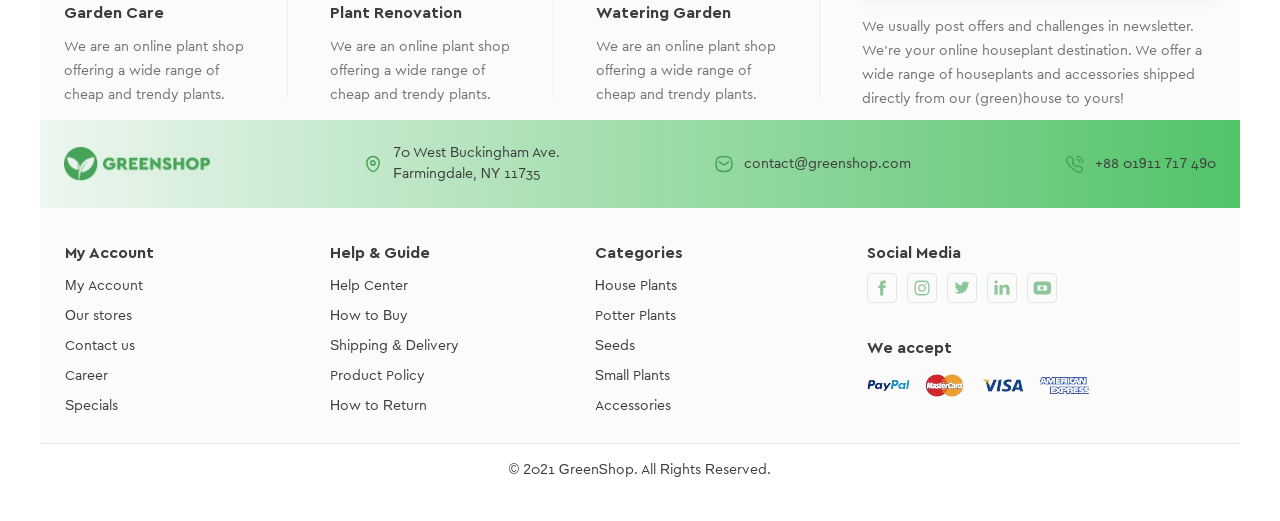
==== commit 39be2cd3: "ДЗ 11.1. Практика Background - сделал footer" ====
--- a/index.html
+++ b/index.html
@@ -7,7 +7,7 @@
     <link rel="stylesheet" href="./styles/reset.css">
     <link rel="stylesheet" href="./styles/style.css">
     <link rel="stylesheet" href="./styles/style-central-block.css">
-    
+    <link rel="stylesheet" href="./styles/footer.css">
 </head>
 <body>
 <header>
@@ -351,5 +351,130 @@
     </div>
 </section>
 
+<footer class="footer">
+    <div class="footer-top">
+        <div class="container footer-top-content">
+            <div class="footer-box">
+                <div class="icon-circle-wrapper">
+                    <div class="icon-circle"></div>
+                    <img src="./images/footer-icon1.svg" alt="">
+                </div>
+                <h4>Garden Care</h4>
+                <p>We are an online plant shop offering a wide range of cheap and trendy plants.</p>
+            </div>
+            <div class="footer-box">
+                <div class="icon-circle-wrapper">
+                    <div class="icon-circle"></div>
+                    <img src="./images/footer-icon2.svg" alt="">
+                </div>
+                <h4>Plant Renovation</h4>
+                <p>We are an online plant shop offering a wide range of cheap and trendy plants.</p>
+            </div>
+            <div class="footer-box watering-box">
+                <div class="icon-circle-wrapper">
+                    <div class="icon-circle"></div>
+                    <div class="watering-icons">
+                        <img src="./images/footer-icon4.svg" alt="Plant" class="watering-leaf">
+                        <img src="./images/footer-icon3.svg" alt="Pot" class="watering-pot">
+                    </div>
+                </div>
+                <h4>Watering Garden</h4>
+                <p>We are an online plant shop offering a wide range of cheap and trendy plants.</p>
+            </div>
+            <div class="footer-box newsletter">
+                <h4>Would you like to join newsletters?</h4>
+                <form class="newsletter-form">
+                    <input type="email" placeholder="enter your email address...">
+                    <button type="submit">Join</button>
+                </form>
+                <p>We usually post offers and challenges in newsletter. We’re your online houseplant destination. We offer a wide range of houseplants and accessories shipped directly from our (green)house to yours!</p>
+            </div>
+        </div>
+    </div>
+    
+    <div class="footer-middle">
+        <div class="container footer-middle-content">
+            <img src="./images/logo.png" alt="GreenShop logo" class="footer-logo">
+            
+            <div class="contact-item">
+                <img src="./images/location-icon.svg" alt="">
+                <a href="https://maps.google.com/?q=70+West+Buckingham+Ave,+Farmingdale,+NY+11735" target="_blank">
+                    70 West Buckingham Ave.<br>Farmingdale, NY 11735
+                </a>
+            </div>
+            
+            <div class="contact-item">
+                <img src="./images/email-icon.svg" alt="">
+                <a href="mailto:contact@greenshop.com">contact@greenshop.com</a>
+            </div>
+            
+            <div class="contact-item">
+                <img src="./images/phone-icon.svg" alt="">
+                <a href="tel:+8801911717490">+88 01911 717 490</a>
+            </div>
+        </div>
+    </div>
+    
+    <div class="footer-bottom">
+        <div class="container footer-bottom-content">
+            <div class="footer-column">
+                <h4>My Account</h4>
+                <ul>
+                    <li><a href="#">My Account</a></li>
+                    <li><a href="#">Our stores</a></li>
+                    <li><a href="#">Contact us</a></li>
+                    <li><a href="#">Career</a></li>
+                    <li><a href="#">Specials</a></li>
+                </ul>
+            </div>
+            <div class="footer-column">
+                <h4>Help & Guide</h4>
+                <ul>
+                    <li><a href="#">Help Center</a></li>
+                    <li><a href="#">How to Buy</a></li>
+                    <li><a href="#">Shipping & Delivery</a></li>
+                    <li><a href="#">Product Policy</a></li>
+                    <li><a href="#">How to Return</a></li>
+                </ul>
+            </div>
+            <div class="footer-column">
+                <h4>Categories</h4>
+                <ul>
+                    <li><a href="#">House Plants</a></li>
+                    <li><a href="#">Potter Plants</a></li>
+                    <li><a href="#">Seeds</a></li>
+                    <li><a href="#">Small Plants</a></li>
+                    <li><a href="#">Accessories</a></li>
+                </ul>
+            </div>
+            <div class="footer-column">
+                <h4>Social Media</h4>
+                <div class="social-icons">
+                    <a href="https://www.facebook.com" target="_blank">
+                        <img src="./images/facebook.svg" alt="Facebook">
+                    </a>
+                    <a href="https://www.instagram.com" target="_blank">
+                        <img src="./images/instagram.svg" alt="Instagram">
+                    </a>
+                    <a href="https://twitter.com" target="_blank">
+                        <img src="./images/twitter.svg" alt="Twitter">
+                    </a>
+                    <a href="https://www.linkedin.com" target="_blank">
+                        <img src="./images/linkedin.svg" alt="LinkedIn">
+                    </a>
+                    <a href="https://www.youtube.com" target="_blank">
+                        <img src="./images/youtube.svg" alt="YouTube">
+                    </a>
+                </div>
+                <h4>We accept</h4>
+                <div class="payment-icons">
+                    <img src="./images/paymentsicon.png" alt="">
+                </div>
+            </div>
+        </div>
+        <p class="copyright">© 2021 GreenShop. All Rights Reserved.</p>
+    </div>
+</footer>
+
 </body>
 </html>
--- a/styles/footer.css
+++ b/styles/footer.css
@@ -0,0 +1,272 @@
+.footer {
+  font-family: 'Cera Pro', sans-serif;
+  color: #3D3D3D;
+}
+
+.footer-top {
+    width: 1200px;
+    height: 250px;
+    background-color: #FBFBFB;
+  padding: 24px 0;
+}
+
+.footer-top-content {
+  display: flex;
+  justify-content: space-between;
+    width: 1152px;
+    height: 201px;
+  margin: 0 auto;
+  gap: 20px;
+}
+
+.footer-box {
+  position: relative;
+  width: 204px;
+  padding-right: 10px; /* чтобы текст не прилипал к линии */
+}
+
+.footer-box:not(:last-child)::after {
+  content: "";
+  position: absolute;
+  top: 16px;
+  right: -20px;
+  width: 1px;
+  height: 187px;
+  background-color: rgba(70, 163, 88, 0.1);
+}
+
+.footer-box img {
+  height: 93px;
+  margin-bottom: 14px;
+  margin-left: 16px;
+}
+
+.footer-box h4 {
+  font-size: 16px;
+  font-weight: 700;
+  margin-bottom: 10px;
+}
+
+.footer-box p {
+  font-size: 14px;
+  font-weight: 400;
+  color: #727272;
+  line-height: 24px;
+}
+
+.newsletter {
+  width: 354px;
+  padding: 14px 0 0 0;
+}
+
+.newsletter-form {
+  display: flex;
+  height: 40px;
+  margin: 25px 0 18px 0;
+
+  box-shadow: 0 0 20px 0 rgba(0, 0, 0, 0.06);
+
+}
+
+.newsletter-form input[type="email"] {
+  flex-grow: 1;
+  padding: 10px;
+  border: none;
+  background: #FFFFFF;
+  box-shadow: 0 2px 4px rgba(70, 163, 88, 0.1);
+  font-size: 14px;
+  border-top-left-radius: 6px;
+  border-bottom-left-radius: 6px;
+}
+
+.newsletter-form button {
+  background-color: #46A358;
+  color: #fff;
+  border: none;
+  padding: 10px 20px;
+  font-weight: 700;
+  cursor: pointer;
+  font-size: 14px;
+  width: 85px;
+  border-top-right-radius: 6px;
+  border-bottom-right-radius: 6px;
+
+}
+
+.footer-middle {
+    display: flex;
+    align-items: center;
+    width: 1200px;
+    height: 88px;
+  background: linear-gradient(90deg, #EDF6EF 0%, #52C368 100%);
+  padding: 25px 24px;
+}
+
+.footer-middle-content {
+  display: flex;
+  align-items: center;
+  justify-content: space-between;
+  width: 1200px;
+  margin: 0 auto;
+  color: #3D3D3D;
+}
+
+.footer-middle-content .contact-item {
+  display: flex;
+  align-items: center;
+  font-size: 14px;
+  gap: 10px;
+}
+
+.footer-logo {
+  height: 34px;
+}
+
+.footer-bottom {
+  background-color: #FBFBFB;
+  padding: 33px 25px;
+  height: 236px;
+  border-bottom: 1px solid rgba(70, 163, 88, 0.2);
+}
+
+.footer-bottom-content {
+  display: flex;
+  width: 1200px;
+  margin: 0 auto;
+  height: 174px;
+}
+
+.footer-column {
+  width: auto;
+}
+
+.footer-column:nth-child(1) {
+  margin-right: 176px;
+}
+
+.footer-column:nth-child(2) {
+  margin-right: 136px;
+}
+
+.footer-column:nth-child(3) {
+  margin-right: 184px;
+}
+
+.footer-column h4 {
+  font-size: 16px;
+  font-weight: 700;
+  margin-bottom: 8px;
+}
+
+.footer-column ul {
+  list-style: none;
+  padding: 0;
+  margin: 0;
+}
+
+.footer-column ul li {
+  margin-bottom: 6px;
+}
+
+.footer-column ul li a {
+  text-decoration: none;
+  color: #3D3D3D;
+  font-size: 14px;
+}
+
+.social-icons,
+.payment-icons {
+  display: flex;
+  gap: 10px;
+  margin-bottom: 33px;
+}
+
+.social-icons img  {
+  width: 30px;
+  height: 30px;
+}
+
+.payment-icons img {
+  width: 224px;
+  height: 26px;
+  margin-top: 5px;
+}
+
+.footer-bottom .copyright {
+  text-align: center;
+  font-size: 14px;
+  color: #3D3D3D;
+  padding-top: 45px;
+  padding-bottom: 40px;
+}
+
+ .footer {
+     margin-top: 548px; /* 100px ранее + 448px дополнительно */
+     width: 1200px;
+     height: 610px;
+     margin-left: auto;
+     margin-right: auto;
+     display: flex;
+     flex-direction: column;
+
+
+ }
+
+/* Общий блок для Watering Garden */
+.watering-box {
+  display: flex;
+  flex-direction: column;
+  align-items: flex-start;
+  text-align: left;
+}
+
+/* Контейнер для двух изображений */
+.watering-icons {
+  position: relative;
+  width: 83px;
+  height: 93px;
+  margin-bottom: 14px;
+}
+
+/* Верхнее растение */
+.watering-leaf {
+  position: relative;
+  top: -17px;
+  left: 13px;
+  width: 44px;
+  z-index: 2;
+}
+
+/* Лейка снизу */
+.watering-pot {
+  position: relative;
+  bottom: 82px;
+  left: -11px;
+  width: 83px;
+  z-index: 3;
+}
+
+.icon-circle-wrapper {
+  position: relative;
+  width: 93px;
+  height: 93px;
+  margin-bottom: 14px;
+}
+
+.icon-circle {
+  position: absolute;
+  top: 20px;
+  left: 0;
+  width: 74px;
+  height: 74px;
+  border-radius: 50%;
+  background-color: rgba(70, 163, 88, 0.13);
+  z-index: 0;
+}
+
+/* Убедись, что картинки поверх круга */
+.icon-circle-wrapper img,
+.watering-icons {
+  position: relative;
+  z-index: 1;
+}
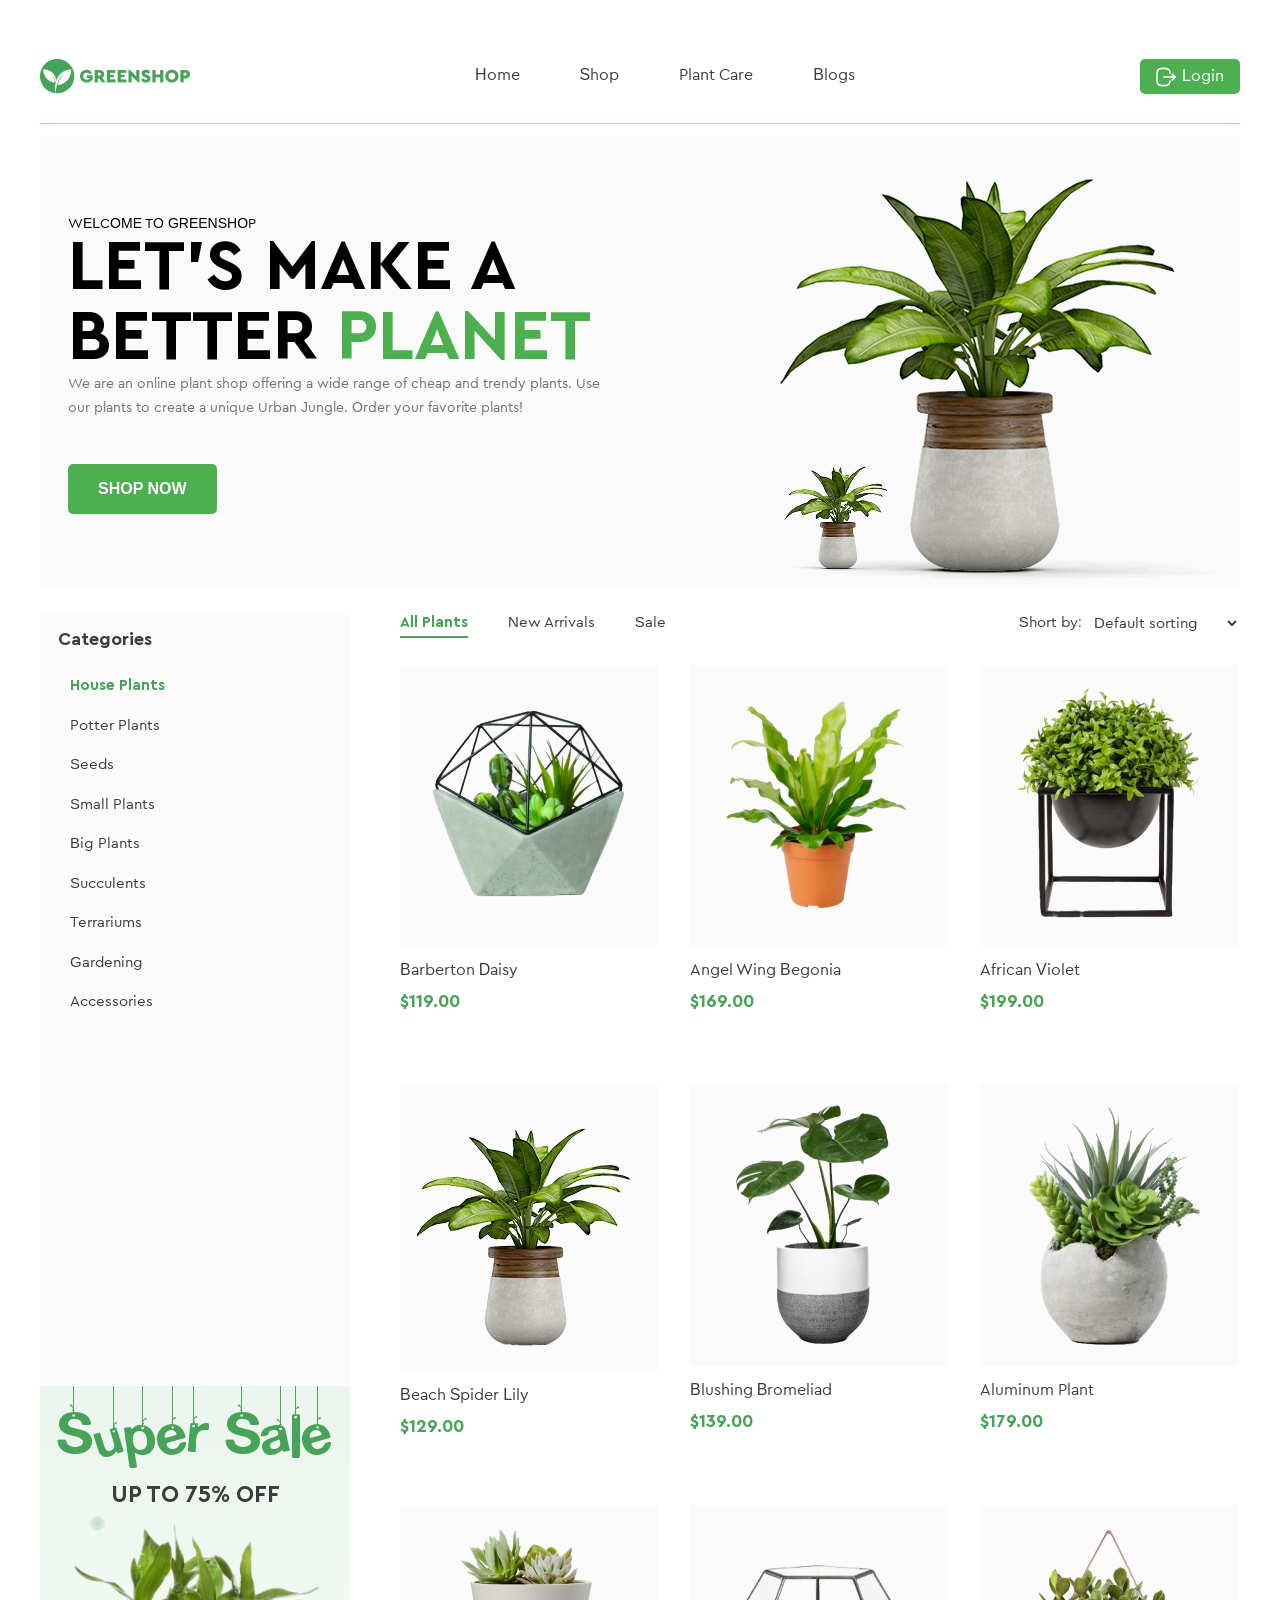
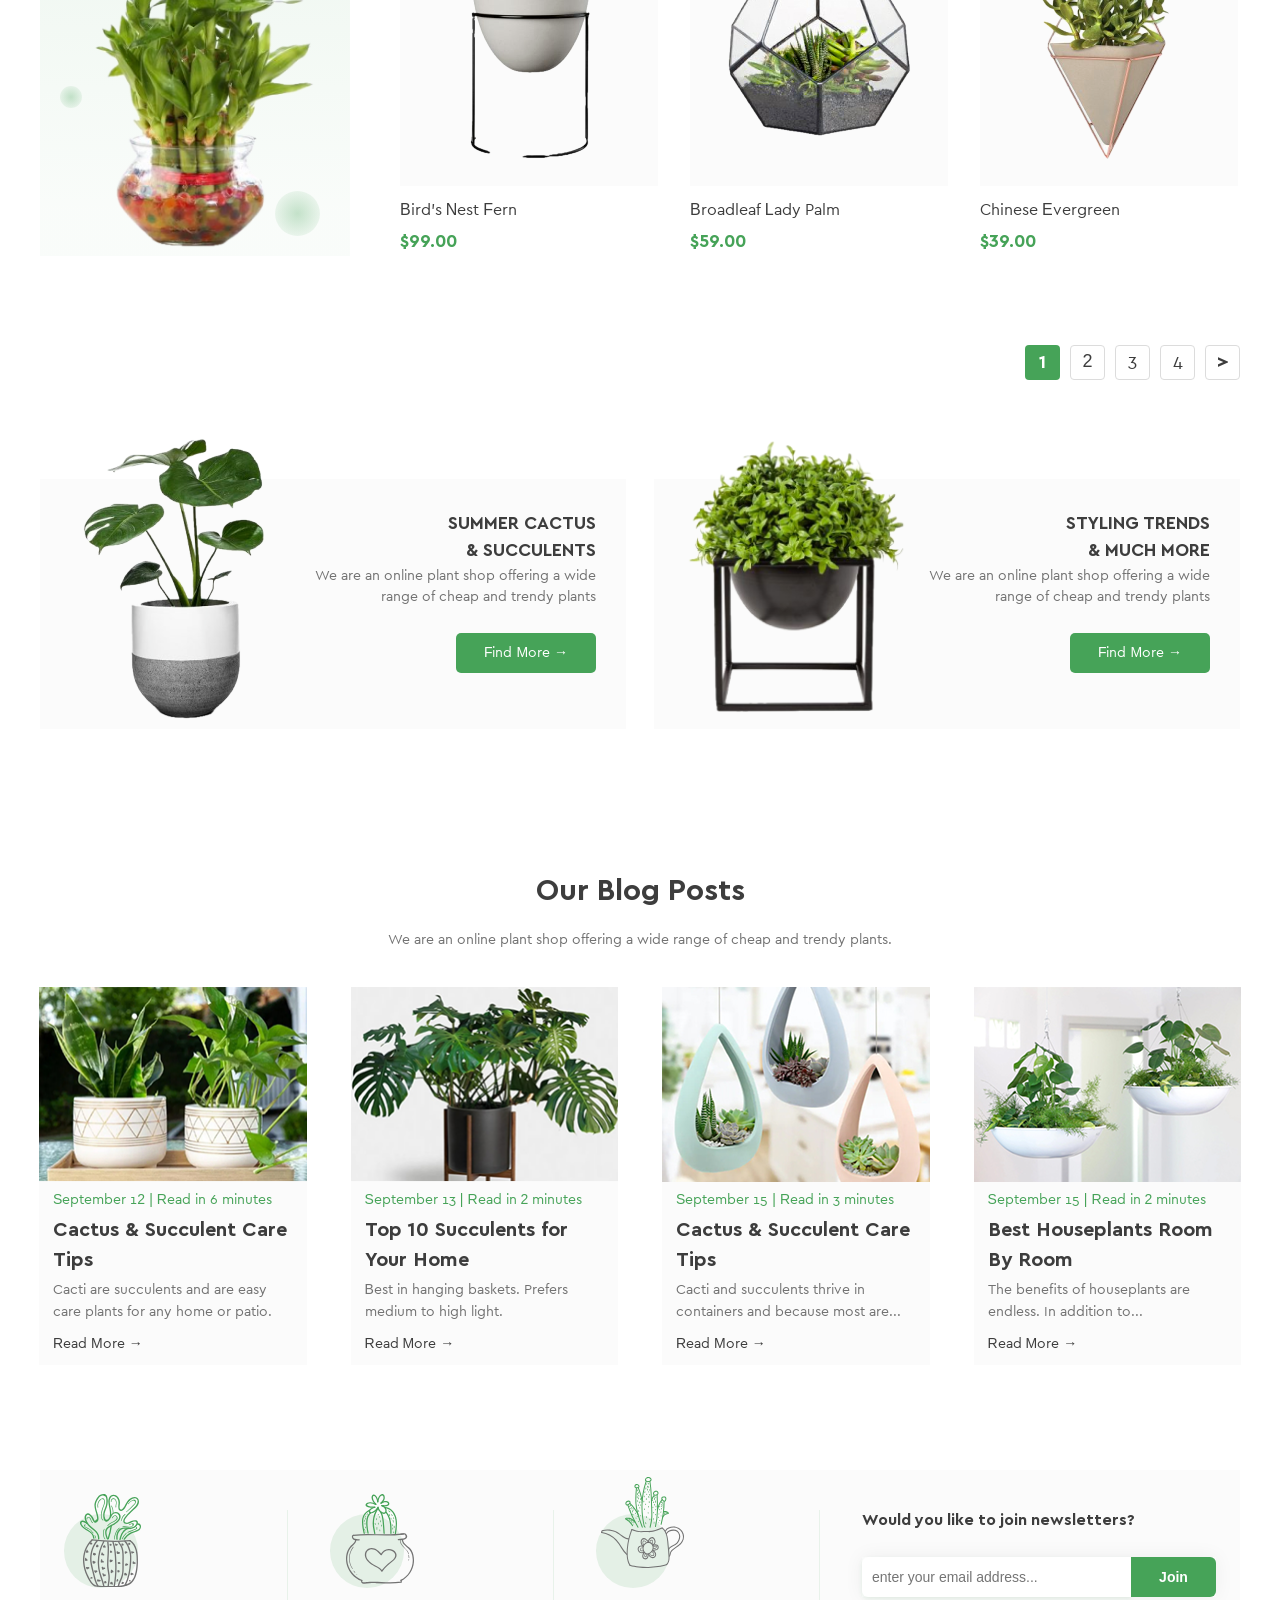
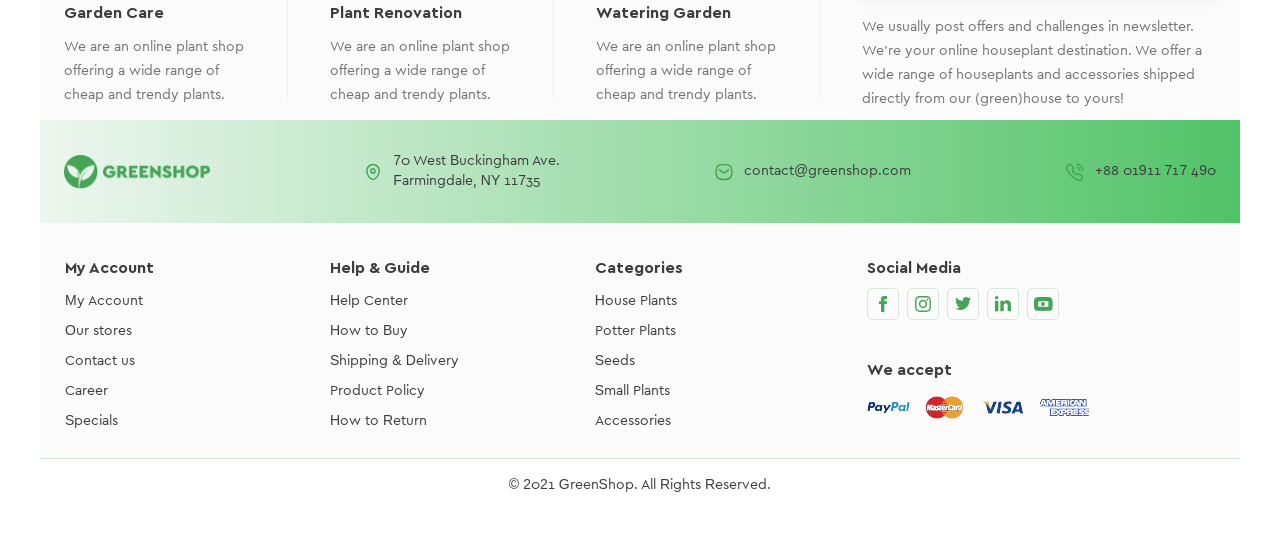
==== commit 38a73c73: "Сделал sprite.svg. В футере прописал sprite.svg. Также применил изменения цвета к иконкам в футере ч" ====
--- a/index.html
+++ b/index.html
@@ -10,6 +10,13 @@
     <link rel="stylesheet" href="./styles/footer.css">
 </head>
 <body>
+
+<div style="display: none;">
+    <svg xmlns="http://www.w3.org/2000/svg">
+        <use href="./images/sprite/sprite.svg"></use>
+    </svg>
+</div>
+
 <header>
     <div class="container">
         <a href="index.html">
@@ -357,7 +364,9 @@
             <div class="footer-box">
                 <div class="icon-circle-wrapper">
                     <div class="icon-circle"></div>
-                    <img src="./images/footer-icon1.svg" alt="">
+                    <svg class="icon">
+                        <use xlink:href="./images/sprite/sprite.svg#footer-icon1"></use>
+                    </svg>
                 </div>
                 <h4>Garden Care</h4>
                 <p>We are an online plant shop offering a wide range of cheap and trendy plants.</p>
@@ -365,7 +374,9 @@
             <div class="footer-box">
                 <div class="icon-circle-wrapper">
                     <div class="icon-circle"></div>
-                    <img src="./images/footer-icon2.svg" alt="">
+                    <svg class="icon">
+                        <use xlink:href="./images/sprite/sprite.svg#footer-icon2"></use>
+                    </svg>
                 </div>
                 <h4>Plant Renovation</h4>
                 <p>We are an online plant shop offering a wide range of cheap and trendy plants.</p>
@@ -374,8 +385,12 @@
                 <div class="icon-circle-wrapper">
                     <div class="icon-circle"></div>
                     <div class="watering-icons">
-                        <img src="./images/footer-icon4.svg" alt="Plant" class="watering-leaf">
-                        <img src="./images/footer-icon3.svg" alt="Pot" class="watering-pot">
+                        <svg class="icon watering-leaf">
+                            <use xlink:href="./images/sprite/sprite.svg#footer-icon4"></use>
+                        </svg>
+                        <svg class="icon watering-pot">
+                            <use xlink:href="./images/sprite/sprite.svg#footer-icon3"></use>
+                        </svg>
                     </div>
                 </div>
                 <h4>Watering Garden</h4>
@@ -397,19 +412,25 @@
             <img src="./images/logo.png" alt="GreenShop logo" class="footer-logo">
             
             <div class="contact-item">
-                <img src="./images/location-icon.svg" alt="">
+                <svg class="icon">
+                    <use xlink:href="./images/sprite/sprite.svg#location-icon"></use>
+                </svg>
                 <a href="https://maps.google.com/?q=70+West+Buckingham+Ave,+Farmingdale,+NY+11735" target="_blank">
                     70 West Buckingham Ave.<br>Farmingdale, NY 11735
                 </a>
             </div>
             
             <div class="contact-item">
-                <img src="./images/email-icon.svg" alt="">
+                <svg class="icon">
+                    <use xlink:href="./images/sprite/sprite.svg#email-icon"></use>
+                </svg>
                 <a href="mailto:contact@greenshop.com">contact@greenshop.com</a>
             </div>
             
             <div class="contact-item">
-                <img src="./images/phone-icon.svg" alt="">
+                <svg class="icon">
+                    <use xlink:href="./images/sprite/sprite.svg#phone-icon"></use>
+                </svg>
                 <a href="tel:+8801911717490">+88 01911 717 490</a>
             </div>
         </div>
@@ -451,19 +472,29 @@
                 <h4>Social Media</h4>
                 <div class="social-icons">
                     <a href="https://www.facebook.com" target="_blank">
-                        <img src="./images/facebook.svg" alt="Facebook">
+                        <svg class="icon">
+                            <use xlink:href="./images/sprite/sprite.svg#facebook"></use>
+                        </svg>
                     </a>
                     <a href="https://www.instagram.com" target="_blank">
-                        <img src="./images/instagram.svg" alt="Instagram">
+                        <svg class="icon">
+                            <use xlink:href="./images/sprite/sprite.svg#instagram"></use>
+                        </svg>
                     </a>
                     <a href="https://twitter.com" target="_blank">
-                        <img src="./images/twitter.svg" alt="Twitter">
+                        <svg class="icon">
+                            <use xlink:href="./images/sprite/sprite.svg#twitter"></use>
+                        </svg>
                     </a>
                     <a href="https://www.linkedin.com" target="_blank">
-                        <img src="./images/linkedin.svg" alt="LinkedIn">
+                        <svg class="icon">
+                            <use xlink:href="./images/sprite/sprite.svg#linkedin"></use>
+                        </svg>
                     </a>
                     <a href="https://www.youtube.com" target="_blank">
-                        <img src="./images/youtube.svg" alt="YouTube">
+                        <svg class="icon">
+                            <use xlink:href="./images/sprite/sprite.svg#youtube"></use>
+                        </svg>
                     </a>
                 </div>
                 <h4>We accept</h4>
--- a/styles/footer.css
+++ b/styles/footer.css
@@ -1,20 +1,27 @@
 .footer {
   font-family: 'Cera Pro', sans-serif;
   color: #3D3D3D;
+  margin-top: 548px;
+  width: 1200px;
+  height: 610px;
+  margin-left: auto;
+  margin-right: auto;
+  display: flex;
+  flex-direction: column;
 }
 
 .footer-top {
-    width: 1200px;
-    height: 250px;
-    background-color: #FBFBFB;
+  width: 1200px;
+  height: 250px;
+  background-color: #FBFBFB;
   padding: 24px 0;
 }
 
 .footer-top-content {
   display: flex;
   justify-content: space-between;
-    width: 1152px;
-    height: 201px;
+  width: 1152px;
+  height: 201px;
   margin: 0 auto;
   gap: 20px;
 }
@@ -22,7 +29,7 @@
 .footer-box {
   position: relative;
   width: 204px;
-  padding-right: 10px; /* чтобы текст не прилипал к линии */
+  padding-right: 10px;
 }
 
 .footer-box:not(:last-child)::after {
@@ -35,10 +42,12 @@
   background-color: rgba(70, 163, 88, 0.1);
 }
 
-.footer-box img {
+.footer-box svg.icon {
   height: 93px;
+  width: auto;
   margin-bottom: 14px;
   margin-left: 16px;
+  fill: #46A358;
 }
 
 .footer-box h4 {
@@ -63,9 +72,7 @@
   display: flex;
   height: 40px;
   margin: 25px 0 18px 0;
-
   box-shadow: 0 0 20px 0 rgba(0, 0, 0, 0.06);
-
 }
 
 .newsletter-form input[type="email"] {
@@ -90,14 +97,13 @@
   width: 85px;
   border-top-right-radius: 6px;
   border-bottom-right-radius: 6px;
-
 }
 
 .footer-middle {
-    display: flex;
-    align-items: center;
-    width: 1200px;
-    height: 88px;
+  display: flex;
+  align-items: center;
+  justify-content: center;
+  width: 100%;
   background: linear-gradient(90deg, #EDF6EF 0%, #52C368 100%);
   padding: 25px 24px;
 }
@@ -107,19 +113,50 @@
   align-items: center;
   justify-content: space-between;
   width: 1200px;
+  max-width: 100%;
   margin: 0 auto;
   color: #3D3D3D;
-}
-
-.footer-middle-content .contact-item {
-  display: flex;
-  align-items: center;
-  font-size: 14px;
-  gap: 10px;
 }
 
 .footer-logo {
   height: 34px;
+}
+
+.contact-item {
+  display: flex;
+  align-items: center;
+  gap: 10px;
+  font-size: 14px;
+  color: #3D3D3D;
+  transition: color 0.3s ease;
+}
+
+.contact-item a {
+  text-decoration: none;
+  color: inherit;
+  line-height: 1.4;
+  transition: color 0.3s ease;
+}
+
+.contact-item svg.icon {
+  width: 20px;
+  height: 20px;
+  color: #46A358;
+  transition: color 0.3s ease;
+  flex-shrink: 0;
+}
+
+/* Hover-эффект */
+.contact-item:hover {
+  color: #007BFF;
+}
+
+.contact-item:hover svg.icon {
+  color: #007BFF;
+}
+
+.contact-item:hover a {
+  color: #007BFF;
 }
 
 .footer-bottom {
@@ -181,10 +218,20 @@
   margin-bottom: 33px;
 }
 
-.social-icons img  {
+
+.social-icons svg.icon {
   width: 30px;
   height: 30px;
-}
+  color: #46A358; /* работает с currentColor */
+  transition: color 0.3s ease; /* <-- исправлено: color, а не fill */
+  aspect-ratio: 1 / 1;
+  overflow: visible;
+}
+
+.social-icons a:hover .icon {
+  color: #007BFF;
+}
+
 
 .payment-icons img {
   width: 224px;
@@ -200,19 +247,7 @@
   padding-bottom: 40px;
 }
 
- .footer {
-     margin-top: 548px; /* 100px ранее + 448px дополнительно */
-     width: 1200px;
-     height: 610px;
-     margin-left: auto;
-     margin-right: auto;
-     display: flex;
-     flex-direction: column;
-
-
- }
-
-/* Общий блок для Watering Garden */
+/* Watering Garden */
 .watering-box {
   display: flex;
   flex-direction: column;
@@ -220,7 +255,6 @@
   text-align: left;
 }
 
-/* Контейнер для двух изображений */
 .watering-icons {
   position: relative;
   width: 83px;
@@ -228,22 +262,24 @@
   margin-bottom: 14px;
 }
 
-/* Верхнее растение */
 .watering-leaf {
   position: relative;
   top: -17px;
   left: 13px;
   width: 44px;
+  height: auto;
   z-index: 2;
-}
-
-/* Лейка снизу */
+  fill: #46A358;
+}
+
 .watering-pot {
   position: relative;
   bottom: 82px;
   left: -11px;
   width: 83px;
+  height: auto;
   z-index: 3;
+  fill: #46A358;
 }
 
 .icon-circle-wrapper {
@@ -264,9 +300,8 @@
   z-index: 0;
 }
 
-/* Убедись, что картинки поверх круга */
-.icon-circle-wrapper img,
+.icon-circle-wrapper svg.icon,
 .watering-icons {
   position: relative;
   z-index: 1;
-}
+}
